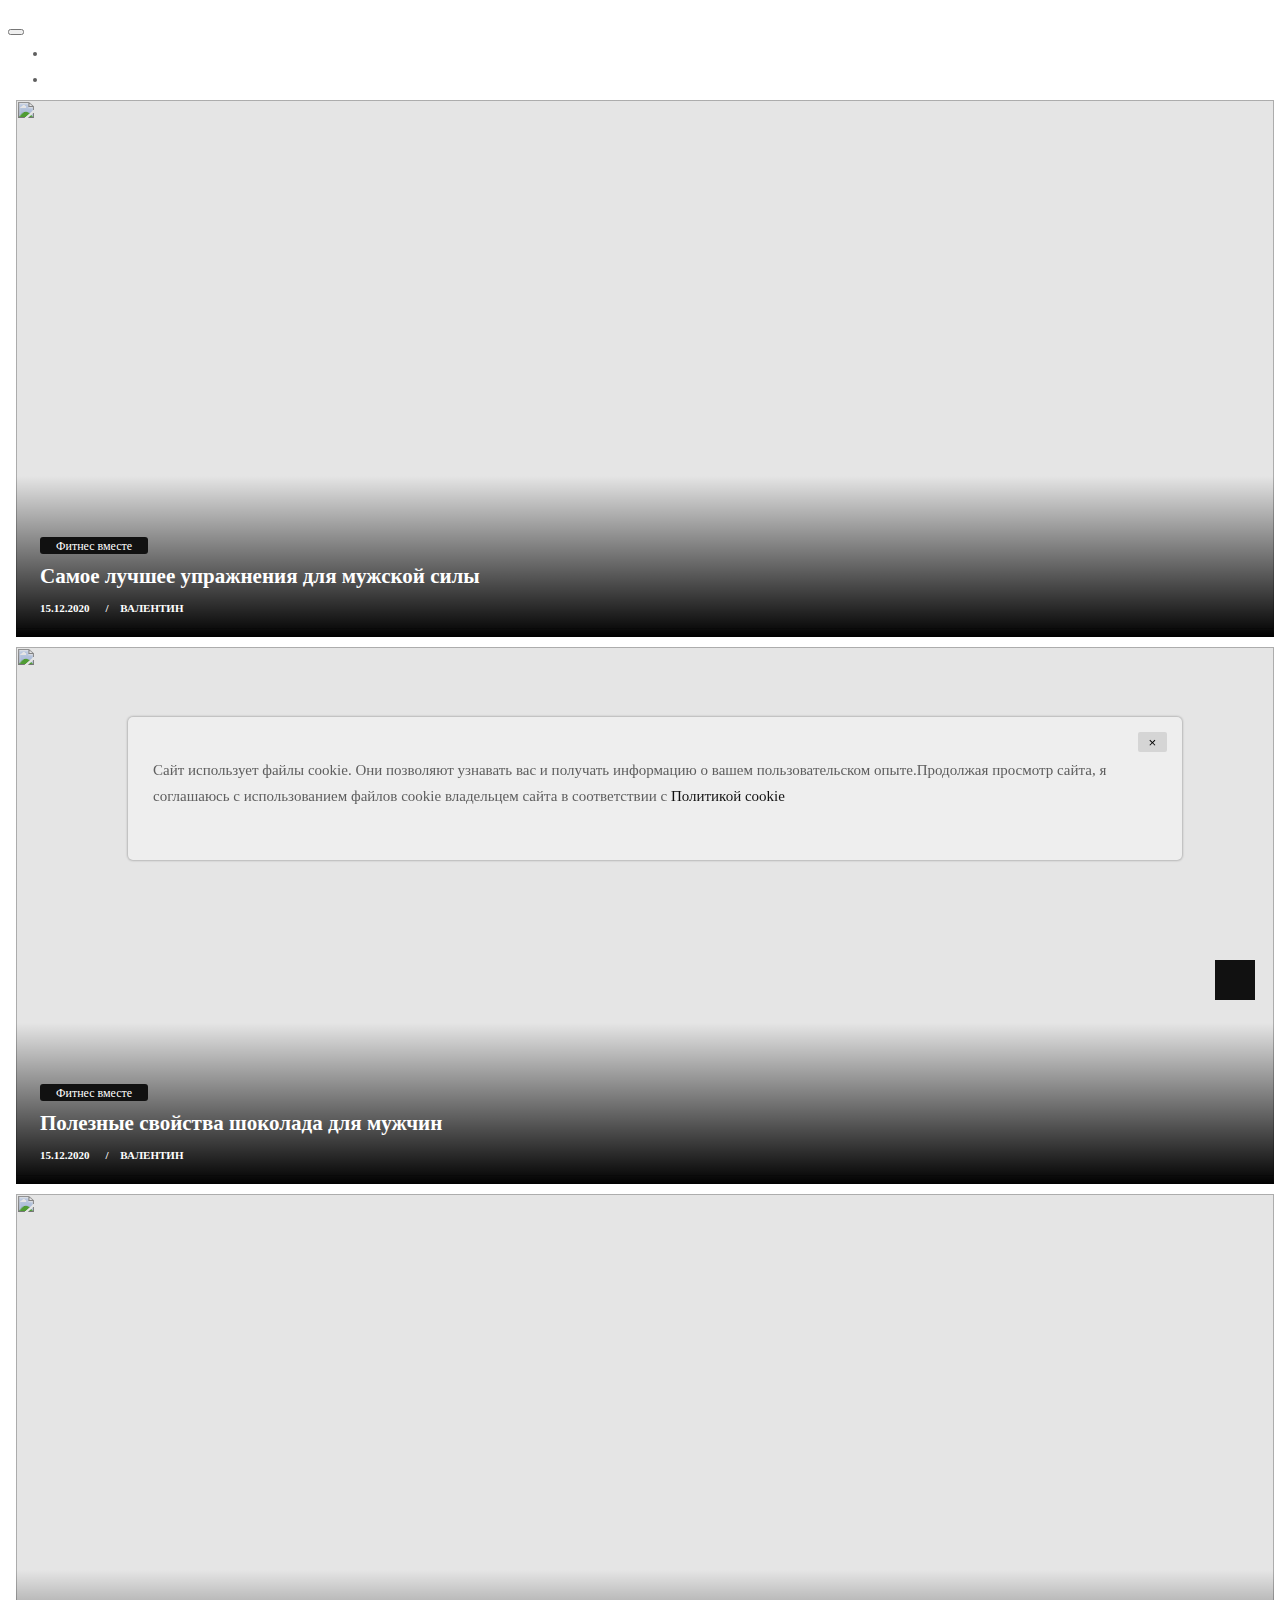
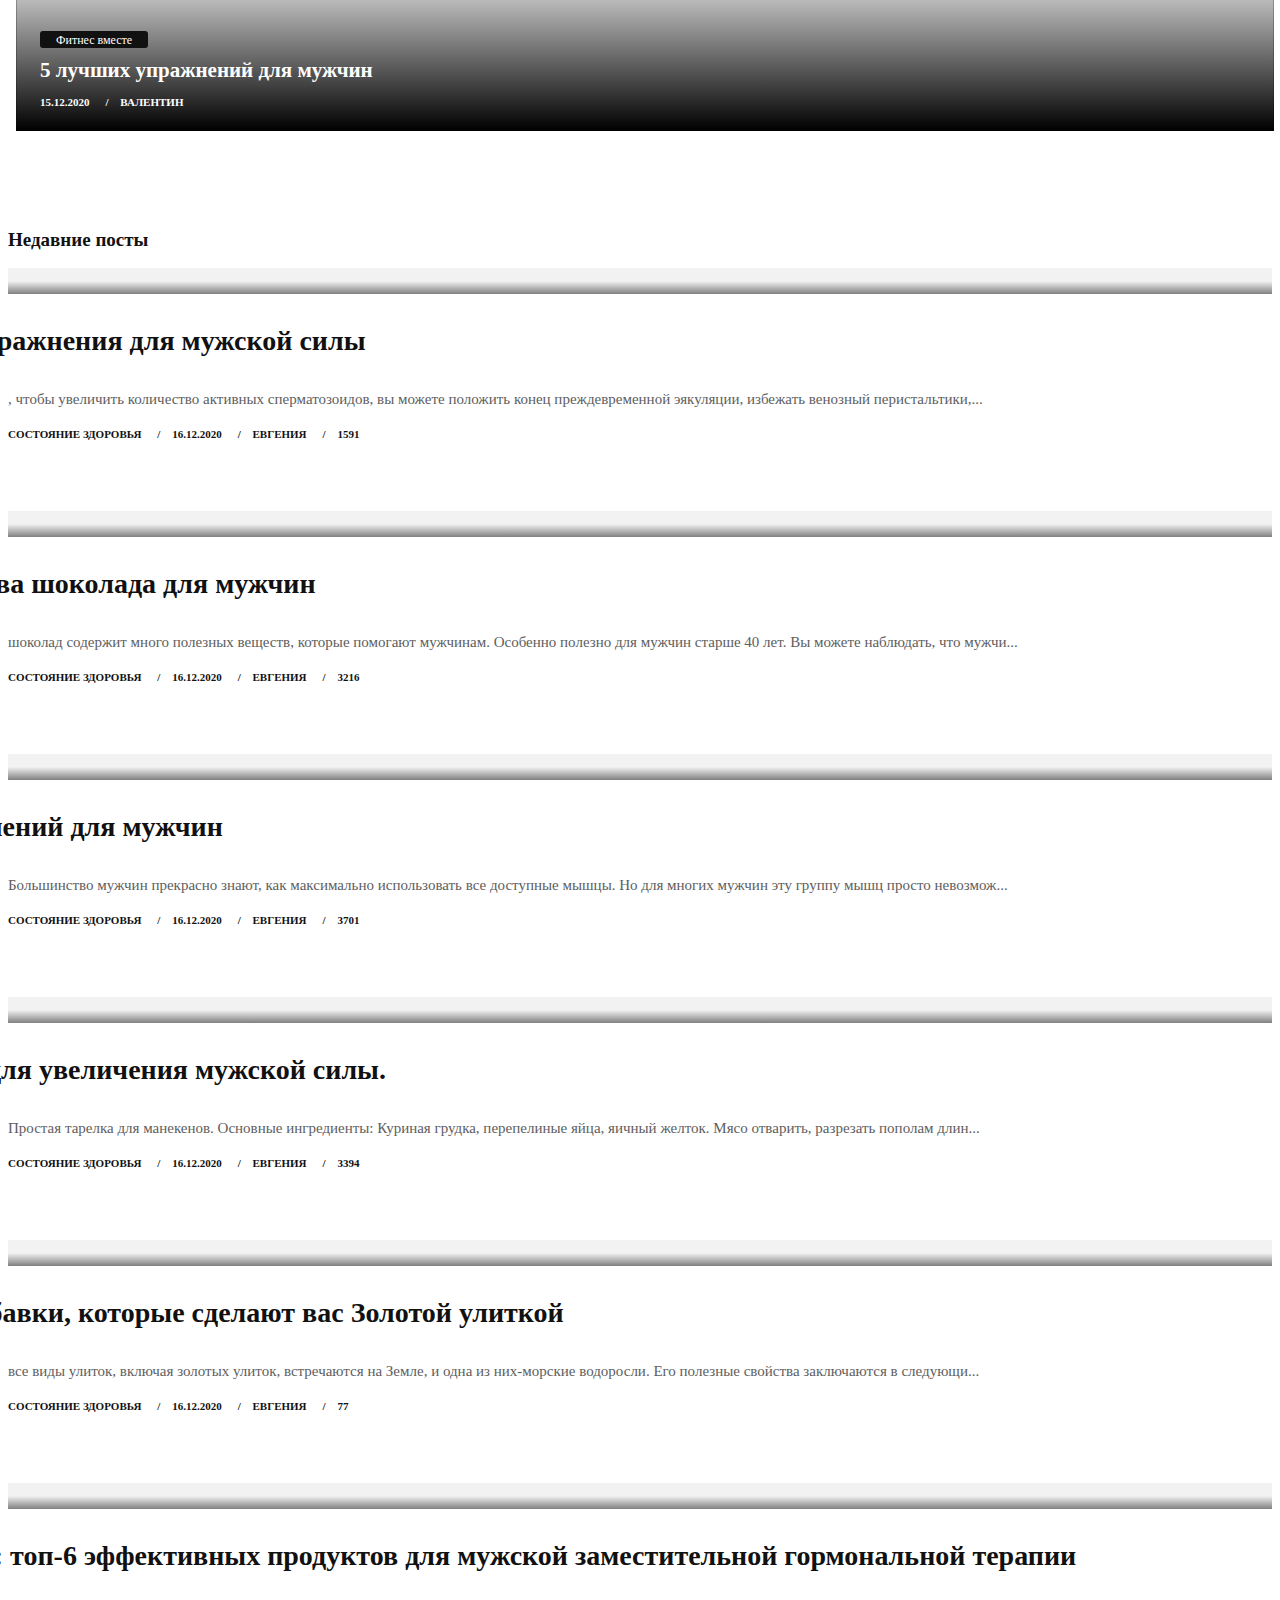
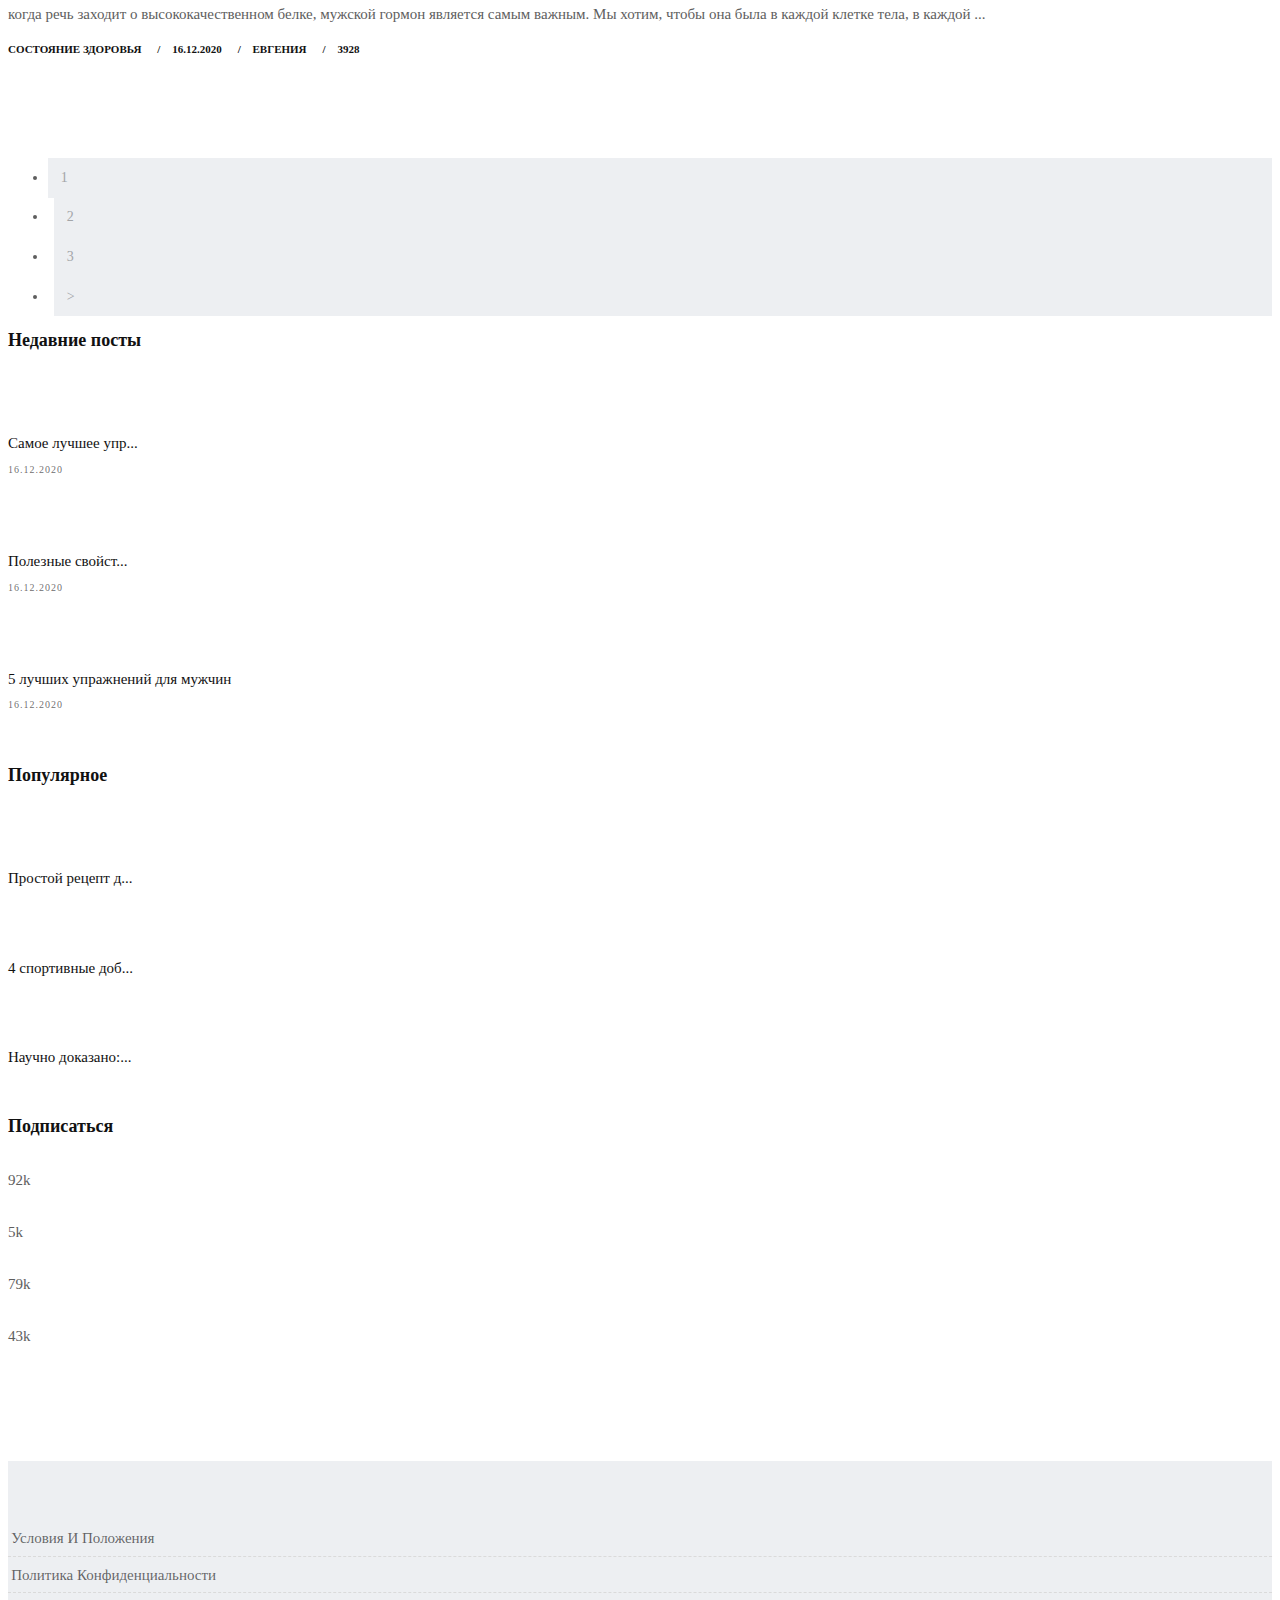
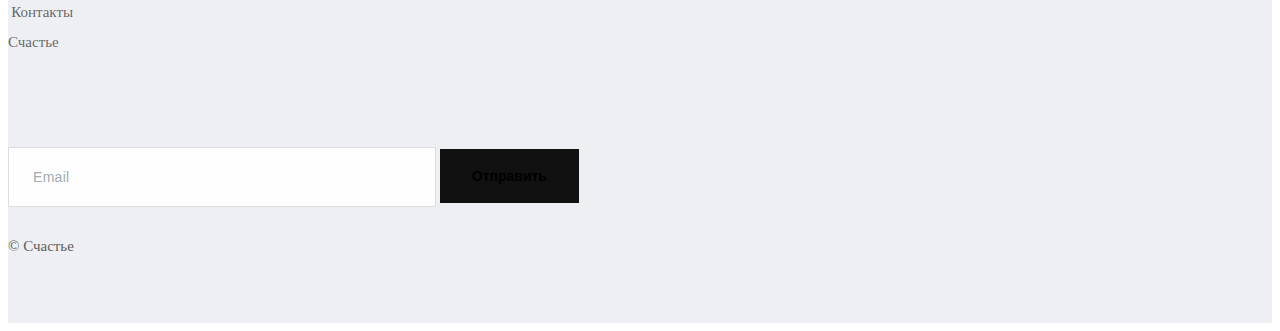
==== index.html @ ff4b0096 "Add files via upload" ====
<!DOCTYPE html>
<html lang="en">

<meta charset="utf-8">
<meta http-equiv="X-UA-Compatible" content="IE=edge">

<meta name="viewport" content="width=device-width, initial-scale=1, shrink-to-fit=no">




<title>Фитнес вместе</title>
<meta name="keywords" content="">
<meta name="description" content="">
<meta name="author" content="">


<link rel="shortcut icon" href="images/favicon.ico" type="image/x-icon"/>
<link rel="apple-touch-icon" href="images/apple-touch-icon.png">


<link href="https://fonts.googleapis.com/css?family=Poppins:300,400,500,600,700" rel="stylesheet">


<link href="css/bootstrap.css" rel="stylesheet">


<link href="css/font-awesome.min.css" rel="stylesheet">


<link href="style.css" rel="stylesheet">


<link href="css/responsive.css" rel="stylesheet">


<link href="css/colors.css" rel="stylesheet">


<link href="css/version/tech.css" rel="stylesheet">

<!--[if lt IE 9]>
<script src="https://oss.maxcdn.com/libs/html5shiv/3.7.0/html5shiv.js"></script>
<script src="https://oss.maxcdn.com/libs/respond.js/1.4.2/respond.min.js"></script>
<![endif]-->

</head>
<body>

<div id="wrapper">
    <header class="tech-header header">
    <div class="container-fluid">
        <nav class="navbar navbar-toggleable-md navbar-inverse fixed-top bg-inverse">
            <button class="navbar-toggler navbar-toggler-right" type="button" data-toggle="collapse"
                    data-target="#navbarCollapse" aria-controls="navbarCollapse" aria-expanded="false"
                    aria-label="Toggle navigation">
                <span class="navbar-toggler-icon"></span>
            </button>
            <div class="collapse navbar-collapse" id="navbarCollapse">
                <ul class="navbar-nav mr-2">
                    <li class="nav-item">
                        <a class="nav-link" href=""><i class="fa fa-rss"></i></a>
                    </li>
                    <li class="nav-item">
                        <a class="nav-link" href=""><i class="fa fa-android"></i></a>
                    </li>
                    <li class="nav-item">
                        <a class="nav-link" href=""><i class="fa fa-apple"></i></a>
                    </li>
                </ul>
                <ul class="navbar-nav mr-auto">
                    <li class="nav-item">
                        <a class="nav-link" href="index.html">Главная</a>
                    </li>
                    <li class="nav-item">
                        <a class="nav-link" href="blog.html">Статьи</a>
                    </li>
                    <li class="nav-item">
                        <a class="nav-link" href="contact.html">Контакты</a>
                    </li>
                </ul>
            </div>
            <a class="navbar-brand" href="index.html">Счастливое утро</a>
        </nav>
    </div>
</header>

    <section class="section first-section">
        <div class="container-fluid">
            <div class="masonry-blog clearfix">

                
                <div class="first-slot">
                    <div class="masonry-box post-media">
                        <img src="./assets/images/chandra-daru-nusastiawan-euf5kkmfcci-unsplash.jpg" alt="" class="img-fluid">
                        <div class="shadoweffect">
                            <div class="shadow-desc">
                                <div class="blog-meta">
                                    <span class="bg-orange"><a href="0b92273bb099f6b72d3bb3414c5f7250.html"
                                                               title="">Фитнес вместе</a></span>
                                    <h4><a href="0b92273bb099f6b72d3bb3414c5f7250.html" title="">Самое лучшее упражнения для мужской силы</a></h4>
                                    <small><a href="0b92273bb099f6b72d3bb3414c5f7250.html" title="">15.12.2020</a></small>
                                    <small><a href="0b92273bb099f6b72d3bb3414c5f7250.html" title="">Валентин</a></small>
                                </div>
                            </div>
                        </div>
                    </div>
                </div>
                


                
                <div class="second-slot">
                    <div class="masonry-box post-media">
                        <img src="./assets/images/yuriy-bogdanov-xun44tajbgo-unsplash.jpg" alt="" class="img-fluid">
                        <div class="shadoweffect">
                            <div class="shadow-desc">
                                <div class="blog-meta">
                                    <span class="bg-orange"><a href="sXAhXH69lwKLtRNNSeorMMC9onUYyg.html"
                                                               title="">Фитнес вместе</a></span>
                                    <h4><a href="sXAhXH69lwKLtRNNSeorMMC9onUYyg.html" title="">Полезные свойства шоколада для мужчин</a></h4>
                                    <small><a href="sXAhXH69lwKLtRNNSeorMMC9onUYyg.html" title="">15.12.2020</a></small>
                                    <small><a href="sXAhXH69lwKLtRNNSeorMMC9onUYyg.html" title="">Валентин</a></small>
                                </div>
                            </div>
                        </div>
                    </div>
                </div>
                


                
                <div class="last-slot">
                    <div class="masonry-box post-media">
                        <img src="./assets/images/clarisse-meyer-fycgohba_s0-unsplash.jpg" alt="" class="img-fluid">
                        <div class="shadoweffect">
                            <div class="shadow-desc">
                                <div class="blog-meta">
                                    <span class="bg-orange"><a href="d1yWlwaOji3JSE09f1.html"
                                                               title="">Фитнес вместе</a></span>
                                    <h4><a href="d1yWlwaOji3JSE09f1.html" title="">5 лучших упражнений для мужчин</a></h4>
                                    <small><a href="d1yWlwaOji3JSE09f1.html" title="">15.12.2020</a></small>
                                    <small><a href="d1yWlwaOji3JSE09f1.html" title="">Валентин</a></small>
                                </div>
                            </div>
                        </div>
                    </div>
                </div>
                

            </div>
        </div>
    </section>

    <section class="section">
    <div class="container">
        <div class="row">
            <div class="col-lg-9 col-md-12 col-sm-12 col-xs-12">
                <div class="page-wrapper">
                    <div class="blog-top clearfix">
                        <h4 class="pull-left">Недавние посты <a href=""><i class="fa fa-rss"></i></a></h4>
                    </div>

                    <div class="blog-list clearfix">
                        
                        <div class="blog-box row">
                            <div class="col-md-4">
                                <div class="post-media">
                                    <a href="0b92273bb099f6b72d3bb3414c5f7250.html" title="">
                                        <img src="./assets/images/chandra-daru-nusastiawan-euf5kkmfcci-unsplash.jpg" alt="" class="img-fluid">
                                        <div class="hovereffect"></div>
                                    </a>
                                </div>
                            </div>

                            <div class="blog-meta big-meta col-md-8">
                                <h4><a href="0b92273bb099f6b72d3bb3414c5f7250.html" title="">Самое лучшее упражнения для мужской силы</a></h4>
                                <p><strong></strong> , чтобы увеличить количество активных сперматозоидов, вы можете положить конец преждевременной эякуляции, избежать венозный перистальтики,...</p>
                                <small class="firstsmall"><a class="bg-orange" href="0b92273bb099f6b72d3bb3414c5f7250.html"
                                                             title="">Состояние здоровья</a></small>
                                <small><a href="0b92273bb099f6b72d3bb3414c5f7250.html" title="">16.12.2020</a></small>
                                <small><a href="0b92273bb099f6b72d3bb3414c5f7250.html" title="">Евгения</a></small>
                                <small><a href="0b92273bb099f6b72d3bb3414c5f7250.html" title=""><i class="fa fa-eye"></i>
                                    1591</a></small>
                            </div>
                        </div>

                        <hr class="invis">
                        

                        <div class="blog-box row">
                            <div class="col-md-4">
                                <div class="post-media">
                                    <a href="sXAhXH69lwKLtRNNSeorMMC9onUYyg.html" title="">
                                        <img src="./assets/images/yuriy-bogdanov-xun44tajbgo-unsplash.jpg" alt="" class="img-fluid">
                                        <div class="hovereffect"></div>
                                    </a>
                                </div>
                            </div>

                            <div class="blog-meta big-meta col-md-8">
                                <h4><a href="sXAhXH69lwKLtRNNSeorMMC9onUYyg.html" title="">Полезные свойства шоколада для мужчин</a></h4>
                                <p><strong></strong> шоколад содержит много полезных веществ, которые помогают мужчинам. Особенно полезно для мужчин старше 40 лет. Вы можете наблюдать, что мужчи...</p>
                                <small class="firstsmall"><a class="bg-orange" href="sXAhXH69lwKLtRNNSeorMMC9onUYyg.html"
                                                             title="">Состояние здоровья</a></small>
                                <small><a href="sXAhXH69lwKLtRNNSeorMMC9onUYyg.html" title="">16.12.2020</a></small>
                                <small><a href="sXAhXH69lwKLtRNNSeorMMC9onUYyg.html" title="">Евгения</a></small>
                                <small><a href="sXAhXH69lwKLtRNNSeorMMC9onUYyg.html" title=""><i class="fa fa-eye"></i>
                                    3216</a></small>
                            </div>
                        </div>

                        <hr class="invis">
                        

                        <div class="blog-box row">
                            <div class="col-md-4">
                                <div class="post-media">
                                    <a href="d1yWlwaOji3JSE09f1.html" title="">
                                        <img src="./assets/images/clarisse-meyer-fycgohba_s0-unsplash.jpg" alt="" class="img-fluid">
                                        <div class="hovereffect"></div>
                                    </a>
                                </div>
                            </div>

                            <div class="blog-meta big-meta col-md-8">
                                <h4><a href="d1yWlwaOji3JSE09f1.html" title="">5 лучших упражнений для мужчин</a></h4>
                                <p> <strong></strong> Большинство мужчин прекрасно знают, как максимально использовать все доступные мышцы. Но для многих мужчин эту группу мышц просто невозмож...</p>
                                <small class="firstsmall"><a class="bg-orange" href="d1yWlwaOji3JSE09f1.html"
                                                             title="">Состояние здоровья</a></small>
                                <small><a href="d1yWlwaOji3JSE09f1.html" title="">16.12.2020</a></small>
                                <small><a href="d1yWlwaOji3JSE09f1.html" title="">Евгения</a></small>
                                <small><a href="d1yWlwaOji3JSE09f1.html" title=""><i class="fa fa-eye"></i>
                                    3701</a></small>
                            </div>
                        </div>

                        <hr class="invis">
                        

                        <div class="blog-box row">
                            <div class="col-md-4">
                                <div class="post-media">
                                    <a href="VScjAZvFnJApvhhoPKa.html" title="">
                                        <img src="./assets/images/trevor-brown-ifgisb1w8w8-unsplash.jpg" alt="" class="img-fluid">
                                        <div class="hovereffect"></div>
                                    </a>
                                </div>
                            </div>

                            <div class="blog-meta big-meta col-md-8">
                                <h4><a href="VScjAZvFnJApvhhoPKa.html" title="">Простой рецепт для увеличения мужской силы.</a></h4>
                                <p> <strong></strong> Простая тарелка для манекенов. Основные ингредиенты: Куриная грудка, перепелиные яйца, яичный желток. Мясо отварить, разрезать пополам длин...</p>
                                <small class="firstsmall"><a class="bg-orange" href="VScjAZvFnJApvhhoPKa.html"
                                                             title="">Состояние здоровья</a></small>
                                <small><a href="VScjAZvFnJApvhhoPKa.html" title="">16.12.2020</a></small>
                                <small><a href="VScjAZvFnJApvhhoPKa.html" title="">Евгения</a></small>
                                <small><a href="VScjAZvFnJApvhhoPKa.html" title=""><i class="fa fa-eye"></i>
                                    3394</a></small>
                            </div>
                        </div>

                        <hr class="invis">
                        

                        <div class="blog-box row">
                            <div class="col-md-4">
                                <div class="post-media">
                                    <a href="03qZoEdH7yY8tdaUVjuE5971l1.html" title="">
                                        <img src="./assets/images/josiah-weiss-znwwt4vl0e4-unsplash.jpg" alt="" class="img-fluid">
                                        <div class="hovereffect"></div>
                                    </a>
                                </div>
                            </div>

                            <div class="blog-meta big-meta col-md-8">
                                <h4><a href="03qZoEdH7yY8tdaUVjuE5971l1.html" title="">4 спортивные добавки, которые сделают вас Золотой улиткой</a></h4>
                                <p> <strong></strong> все виды улиток, включая золотых улиток, встречаются на Земле, и одна из них-морские водоросли. Его полезные свойства заключаются в следующи...</p>
                                <small class="firstsmall"><a class="bg-orange" href="03qZoEdH7yY8tdaUVjuE5971l1.html"
                                                             title="">Состояние здоровья</a></small>
                                <small><a href="03qZoEdH7yY8tdaUVjuE5971l1.html" title="">16.12.2020</a></small>
                                <small><a href="03qZoEdH7yY8tdaUVjuE5971l1.html" title="">Евгения</a></small>
                                <small><a href="03qZoEdH7yY8tdaUVjuE5971l1.html" title=""><i class="fa fa-eye"></i>
                                    77</a></small>
                            </div>
                        </div>

                        <hr class="invis">
                        

                        <div class="blog-box row">
                            <div class="col-md-4">
                                <div class="post-media">
                                    <a href="qYI2XaMxUWhiLWw3.html" title="">
                                        <img src="./assets/images/kelly-sikkema-bfmyadzyfmq-unsplash.jpg" alt="" class="img-fluid">
                                        <div class="hovereffect"></div>
                                    </a>
                                </div>
                            </div>

                            <div class="blog-meta big-meta col-md-8">
                                <h4><a href="qYI2XaMxUWhiLWw3.html" title="">Научно доказано: топ-6 эффективных продуктов для мужской заместительной гормональной терапии</a></h4>
                                <p> <strong></strong> когда речь заходит о высококачественном белке, мужской гормон является самым важным. Мы хотим, чтобы она была в каждой клетке тела, в каждой ...</p>
                                <small class="firstsmall"><a class="bg-orange" href="qYI2XaMxUWhiLWw3.html"
                                                             title="">Состояние здоровья</a></small>
                                <small><a href="qYI2XaMxUWhiLWw3.html" title="">16.12.2020</a></small>
                                <small><a href="qYI2XaMxUWhiLWw3.html" title="">Евгения</a></small>
                                <small><a href="qYI2XaMxUWhiLWw3.html" title=""><i class="fa fa-eye"></i>
                                    3928</a></small>
                            </div>
                        </div>

                        <hr class="invis">
                        

                    </div>
                </div>

                <hr class="invis">

                <div class="row">
                    <div class="col-md-12">
                        <nav aria-label="Page navigation">
                            <ul class="pagination justify-content-start">
                                <li class="page-item"><a class="page-link" href="">1</a></li>
                                <li class="page-item"><a class="page-link" href="">2</a></li>
                                <li class="page-item"><a class="page-link" href="">3</a></li>
                                <li class="page-item">
                                    <a class="page-link" href="">> </a>
                                </li>
                            </ul>
                        </nav>
                    </div>
                </div>
            </div>

            <div class="col-lg-3 col-md-12 col-sm-12 col-xs-12">
                <div class="sidebar">

                    <div class="widget">
                        <h2 class="widget-title">Недавние посты</h2>
                        <div class="blog-list-widget">
                            <div class="list-group">
                                
                                <a href="0b92273bb099f6b72d3bb3414c5f7250.html"
                                   class="list-group-item list-group-item-action flex-column align-items-start">
                                    <div class="w-100 justify-content-between">
                                        <img src="./assets/images/chandra-daru-nusastiawan-euf5kkmfcci-unsplash.jpg" alt="" class="img-fluid float-left">
                                        <h5 class="mb-1">Самое лучшее упр...</h5>
                                        <small>16.12.2020</small>
                                    </div>
                                </a>
                                

                                <a href="sXAhXH69lwKLtRNNSeorMMC9onUYyg.html"
                                   class="list-group-item list-group-item-action flex-column align-items-start">
                                    <div class="w-100 justify-content-between">
                                        <img src="./assets/images/yuriy-bogdanov-xun44tajbgo-unsplash.jpg" alt="" class="img-fluid float-left">
                                        <h5 class="mb-1">Полезные свойст...</h5>
                                        <small>16.12.2020</small>
                                    </div>
                                </a>
                                

                                <a href="d1yWlwaOji3JSE09f1.html"
                                   class="list-group-item list-group-item-action flex-column align-items-start">
                                    <div class="w-100 justify-content-between">
                                        <img src="./assets/images/clarisse-meyer-fycgohba_s0-unsplash.jpg" alt="" class="img-fluid float-left">
                                        <h5 class="mb-1">5 лучших упражнений для мужчин</h5>
                                        <small>16.12.2020</small>
                                    </div>
                                </a>
                                

                            </div>
                        </div>
                    </div>

                    <div class="widget">
                        <h2 class="widget-title">Популярное</h2>
                        <div class="blog-list-widget">
                            <div class="list-group">
                                
                                <a href="VScjAZvFnJApvhhoPKa.html"
                                   class="list-group-item list-group-item-action flex-column align-items-start">
                                    <div class="w-100 justify-content-between">
                                        <img src="./assets/images/trevor-brown-ifgisb1w8w8-unsplash.jpg" alt="" class="img-fluid float-left">
                                        <h5 class="mb-1">Простой рецепт д...</h5>
                                        <span class="rating">
                                                    <i class="fa fa-star"></i>
                                                    <i class="fa fa-star"></i>
                                                    <i class="fa fa-star"></i>
                                                    <i class="fa fa-star"></i>
                                                    <i class="fa fa-star"></i>
                                                </span>
                                    </div>
                                </a>
                                

                                <a href="03qZoEdH7yY8tdaUVjuE5971l1.html"
                                   class="list-group-item list-group-item-action flex-column align-items-start">
                                    <div class="w-100 justify-content-between">
                                        <img src="./assets/images/josiah-weiss-znwwt4vl0e4-unsplash.jpg" alt="" class="img-fluid float-left">
                                        <h5 class="mb-1">4 спортивные доб...</h5>
                                        <span class="rating">
                                                    <i class="fa fa-star"></i>
                                                    <i class="fa fa-star"></i>
                                                    <i class="fa fa-star"></i>
                                                    <i class="fa fa-star"></i>
                                                    <i class="fa fa-star"></i>
                                                </span>
                                    </div>
                                </a>
                                

                                <a href="qYI2XaMxUWhiLWw3.html"
                                   class="list-group-item list-group-item-action flex-column align-items-start">
                                    <div class="w-100 justify-content-between">
                                        <img src="./assets/images/kelly-sikkema-bfmyadzyfmq-unsplash.jpg" alt="" class="img-fluid float-left">
                                        <h5 class="mb-1">Научно доказано:...</h5>
                                        <span class="rating">
                                                    <i class="fa fa-star"></i>
                                                    <i class="fa fa-star"></i>
                                                    <i class="fa fa-star"></i>
                                                    <i class="fa fa-star"></i>
                                                    <i class="fa fa-star"></i>
                                                </span>
                                    </div>
                                </a>
                                

                            </div>
                        </div>
                    </div>

                    <div class="widget">
                        <h2 class="widget-title">Подписаться</h2>

                        <div class="row text-center">
                            <div class="col-lg-3 col-md-3 col-sm-3 col-xs-6">
                                <a href="" class="social-button facebook-button">
                                    <i class="fa fa-facebook"></i>
                                    <p>92k</p>
                                </a>
                            </div>

                            <div class="col-lg-3 col-md-3 col-sm-3 col-xs-6">
                                <a href="" class="social-button twitter-button">
                                    <i class="fa fa-twitter"></i>
                                    <p>5k</p>
                                </a>
                            </div>

                            <div class="col-lg-3 col-md-3 col-sm-3 col-xs-6">
                                <a href="" class="social-button google-button">
                                    <i class="fa fa-google-plus"></i>
                                    <p>79k</p>
                                </a>
                            </div>

                            <div class="col-lg-3 col-md-3 col-sm-3 col-xs-6">
                                <a href="" class="social-button youtube-button">
                                    <i class="fa fa-youtube"></i>
                                    <p>43k</p>
                                </a>
                            </div>
                        </div>
                    </div>
                </div>
            </div>
        </div>
    </div>
</section>

    <footer class="footer">
    <div class="container">
        <div class="row">
            <div class="col-lg-4 col-md-12 col-sm-12 col-xs-12">
                <div class="widget">
                    <div class="link-widget">
                        <ul>
                            <li>
                                <a href="terms.html">Условия и положения</a>
                            </li>
                            <li>
                                <a href="policy.html">Политика конфиденциальности</a>
                            </li>
                            <li>
                                <a href="contact.html">Контакты</a>
                            </li>
                        </ul>
                    </div>
                </div>
            </div>

            <div class="col-lg-8">
                <div class="widget">
                    <div class="footer-text text-left">
                        <a href="index.html">Счастье</a>
                        <div class="social">
                            <a href="" data-toggle="tooltip" data-placement="bottom" title="Facebook"><i
                                    class="fa fa-facebook"></i></a>
                            <a href="" data-toggle="tooltip" data-placement="bottom" title="Twitter"><i
                                    class="fa fa-twitter"></i></a>
                            <a href="" data-toggle="tooltip" data-placement="bottom" title="Instagram"><i
                                    class="fa fa-instagram"></i></a>
                            <a href="" data-toggle="tooltip" data-placement="bottom" title="Google Plus"><i
                                    class="fa fa-google-plus"></i></a>
                            <a href="" data-toggle="tooltip" data-placement="bottom" title="Pinterest"><i
                                    class="fa fa-pinterest"></i></a>
                        </div>

                        <hr class="invis">

                        <div class="newsletter-widget text-left">
                            <form action="thanks.html" class="form-inline">
                                <input type="text" class="form-control" placeholder="Email">
                                <button type="submit" class="btn btn-primary">Отправить</button>
                            </form>
                        </div>
                    </div>
                </div>
            </div>
        </div>

        <div class="row">
            <div class="col-md-12 text-center">
                <br>
                <div class="copyright">&copy; Счастье</div>
            </div>
        </div>
    </div>
</footer>

    <div class="dmtop">Scroll to Top</div>

</div>

<!-- Core JavaScript
================================================== -->
<script src="js/jquery.min.js"></script>
<script src="js/tether.min.js"></script>
<script src="js/bootstrap.min.js"></script>
<script src="js/custom.js"></script>

<div class='cookie-banner'>
    <p>
        Сайт использует файлы cookie. Они позволяют узнавать вас и получать информацию о вашем пользовательском опыте.Продолжая просмотр сайта, я соглашаюсь с использованием файлов cookie владельцем сайта в соответствии с <a target="_blank" href="https://en.wikipedia.org/wiki/HTTP_cookie">Политикой cookie</a>
    </p>
    <button class='close-cookie'>&times;</button>
</div>
<script>
    window.onload = function () {
        $('.close-cookie').click(function () {
            $('.cookie-banner').fadeOut();
        })
    }
</script>

<script>
    let elems = document.querySelectorAll('.server-name');
    elems.forEach((elem) => {
        elem.innerHTML = window.location.hostname
    })
</script>

</body>
</html>
---- style.css ----
/**************************************
    Table of Content
    
    1. BASIC
    2. HEADER
    3. SECTION
    4. FOOTER
    5. PAGES
    6. BLOG
    7. WIDGETS
**************************************/

/* BASIC 
**************************************/

body {
    font-size: 15px;
    line-height: 26px;
    background-color: #ffffff;
}

h1,
h2,
h3,
h4,
h5,
body,
p,
.topbar-section,
.navbar-inverse .navbar-nav .nav-link,
.header .dropdown-menu,
.navbar-nav .nav-link {
    font-family: 'Roboto', serif;
}

h1,
h2,
h3,
h4,
h5,
h6 {
    font-weight: 700;
    line-height: 1.4;
    color: #111111;
}

h1:hover a,
h2:hover a,
h3:hover a,
h4:hover a,
h5:hover a,
h6:hover a {
    text-decoration: underline !important;
    color: #111111 !important;
}

h1 {
    font-size: 32px;
    line-height: 40px;
    margin-bottom: 23px
}

h2 {
    font-size: 27px;
    line-height: 38px;
    margin-bottom: 20px
}

h3 {
    font-size: 22px;
    line-height: 30px;
    margin-bottom: 17px
}

h4 {
    font-size: 19px;
    line-height: 29px;
    margin-bottom: 14px
}

h5 {
    font-size: 17px;
    line-height: 25px;
    margin-bottom: 11px
}

h6 {
    font-size: 16px;
    line-height: 24px;
    margin-bottom: 11px
}

a {
    color: #111111;
}

body,
p {
    color: #5e5e5e;
}

p {
    margin-bottom: 26px;
    font-size: 15px;
    line-height: 26px;
}

a {
    text-decoration: none !important;
}

.blockquote {
    border: 1px solid #edeff2;
    background: #fff none repeat scroll 0 0;
    border-left: 4px solid #eceeef;
    font-size: 1.1rem;
    font-style: italic;
    margin-bottom: 1.5rem;
    border-radius: 0 !important;
    padding: 2rem;
}


/* HEADER 
**************************************/

.header {
    padding: 0.4rem 0;
    position: relative;
    background-color: #ffffff;
}

.navbar-inverse .navbar-nav .nav-link,
.navbar-nav .nav-link {
    font-size: 15px;
    font-weight: 500;
    line-height: 1;
    padding: 0.9rem 0 0.8rem;
    text-transform: capitalize;
    color: #121212;
}

.dropdown-toggle::after {
    display: inline-block;
    width: auto;
    height: auto;
    margin-left: 0.5em;
    margin-top: 0rem;
    vertical-align: middle;
    content: "\f107";
    border: 0;
    font-family: 'FontAwesome';
}

.navbar-toggleable-md .navbar-nav .nav-link {
    padding-left: 0.8rem;
    padding-right: 0.8rem;
}

.header-section {
    padding: 3rem 0 1.5rem;
    background-color: #ffffff;
}

.logo img {
    max-width: 324px;
    max-width: 100%;
    margin: auto;
    text-align: center;
    display: block;
}

.navbar-nav {
    margin: 0;
}

.header .dropdown-menu {
    padding: 0;
    box-shadow: none;
    border-radius: 0;
    min-width: 240px;
    margin-top: 15px !important;
    border-color: #edeff2;
}

.header .dropdown ul li {
    border-bottom: 1px solid #f5f5f5;
}

.header .dropdown-item {
    font-weight: 400;
    text-transform: capitalize;
    font-size: 14px;
    padding: 4px 1.8rem;
}

.header .dropdown-item:hover,
.header .dropdown-item:focus {
    color: #121212 !important;
    background-color: #edeff2;
}

.header .dropdown ul li:last-child {
    border-bottom: 0;
}

.header .dropdown-item span {
    position: absolute;
    right: 20px;
    top: 2px;
}

.header-section {
    margin-bottom: 0;
}

.topsocial .fa {
    margin-right: 0.5rem;
    font-size: 15px;
}

.topbar-section {
    display: block;
    position: relative;
    background-color: #ffffff;
    padding: 1rem 2rem;
    font-size: 14px;
    border-bottom: 1px dashed #e2e2e2;
}

.topbar-section a {
    color: rgba(0, 0, 0, 0.8) !important;
}

.topbar-section a:focus,
.topbar-section a:hover {
    color: rgba(0, 0, 0, 1) !important;
}

.topbar-section .list-inline {
    margin: 0;
    padding: 0;
}

.topbar-section .tooltip-inner {
    margin-top: 10px !important;
}

.topbar-section .list-inline-item {
    padding: 0 0.4rem !important;
}

.topmenu i {
    padding-right: 0.3rem;
}

.menu-large {
    overflow: hidden;
    position: static !important;
}

.dropdown-menu.megamenu {
    margin-top: 7px !important;
    left: 0;
    right: 0;
    width: 100%;
}

.dropdown-menu .dropdown-menu {
    margin-top: -1px !important
}

.mega-menu-content {
    position: relative;
    padding: 0;
    background-color: #ffffff;
}

.tab-details {
    padding: 2rem 0;
}

.tab-details .blog-meta h4 {
    font-size: 14px;
    margin: 0;
    padding: 0.5rem 0 0;
    line-height: 1.4;
}

.menucat {
    position: absolute;
    bottom: 0;
    left: 0;
    background-color: #111111;
    font-size: 11px;
    padding: 0.3rem 0.6rem;
    line-height: 1;
    color: #ffffff;
}

.post-media:hover .menucat {
    display: none;
}

.post-media img {
    width: 100%;
}


/* Style the tab */

div.tab {
    float: left;
    padding: 2rem 0;
    border-right: 1px solid #e1e3e6;
    width: 20%;
    background-color: #edeff2;
}


/* Style the buttons inside the tab */

div.tab button {
    display: block;
    background-color: inherit;
    color: black;
    padding: 0.5rem 1rem;
    width: 100%;
    border: 0;
    outline: none;
    text-align: right;
    cursor: pointer;
    -webkit-transition: all .3s ease-in-out;
    -moz-transition: all .3s ease-in-out;
    -ms-transition: all .3s ease-in-out;
    -o-transition: all .3s ease-in-out;
    transition: all .3s ease-in-out;
    color: #121212;
    font-size: 15px;
    font-weight: 500;
    border-bottom: 1px solid transparent;
    line-height: 1;
    text-transform: capitalize;
}


/* Change background color of buttons on hover */

div.tab button:hover,
div.tab button.active {
    background-color: #ffffff;
    border-right: 0 solid #e1e3e6;
    border-bottom: 1px solid #e1e3e6;
    border-left: 0 solid #e1e3e6;
}

div.tab button:hover {
    border-top: 0;
}


/* Style the tab content */

.tabcontent {
    float: left;
    padding: 0 1rem;
    display: none;
    width: 80%;
    border-left: none;
}

.tabcontent.active {
    display: block;
}

.header .navbar-nav .has-submenu.menu-large ul li {
    background: url(images/menubg.jpg) repeat-y center center #ffffff !important;
}

.tab-details {
    padding: 0;
}

.tabcontent {
    border-left: medium none;
    display: none;
    float: left;
    padding: 2rem 1.5rem 0;
    width: 80%;
}


/* SECTIONS
**************************************/

.section {
    padding: 4rem 0;
    display: block;
    position: relative;
    background-color: #ffffff;
}

.section.lb {
    background-color: #edeff2;
}

.section.lb .single-post-media {
    margin-bottom: 0;
}

.embed-responsive-item {
    padding: 0.4rem !important;
    display: block;
    background-color: #fff;
}

.first-section {
    padding: 0;
    border-bottom: 0;
}

.first-section .container-fluid {
    padding: 0 3px;
}

.section-title h3 {
    display: block;
    margin: 0 0 1.5rem;
    padding: 0;
    line-height: 1;
}

.section-title h3 a {
    border-radius: 3px;
    color: #fff !important;
    font-size: 16px;
    line-height: 1;
    padding: 0.1rem 1.3rem;
}

.lightbg {
    background-color: #f8e1f8;
}

.nopad {
    padding: 0 !important;
    margin: 0 !important;
}

.nopad img {
    width: 100%;
}

.item-h2,
.item-h1 {
    height: 100% !important;
    height: auto !important;
}

.pitem {
    padding: 1rem !important;
}

.pitem img {
    width: 100%;
}

.isotope-item {
    z-index: 2;
    padding: 0;
}

.isotope-hidden.isotope-item {
    pointer-events: none;
    z-index: 1;
}

.isotope,
.isotope .isotope-item {
    /* change duration value to whatever you like */
    -webkit-transition-duration: 0.8s;
    -moz-transition-duration: 0.8s;
    transition-duration: 0.8s;
}

.isotope {
    -webkit-transition-property: height, width;
    -moz-transition-property: height, width;
    transition-property: height, width;
}

.isotope .isotope-item {
    -webkit-transition-property: -webkit-transform, opacity;
    -moz-transition-property: -moz-transform, opacity;
    transition-property: transform, opacity;
}

.portfolio .blog-meta span {
    border-radius: 3px;
}

.portfolio .blog-meta small::after,
.portfolio .blog-meta small a {
    color: #a3a5a8 !important;
    letter-spacing: 0.1rem;
}

.portfolio .blog-meta span a {
    color: #fff !important;
    line-height: 1;
    padding: 0.2rem 1rem;
    font-size: 12px;
    margin: 1rem 0 0;
    display: inline-block;
}

.portfolio .blog-meta h4 {
    margin: 0;
    font-size: 20px;
    padding: 0.4rem 0 0.2rem;
}

.center-side,
.left-side,
.right-side {
    float: left;
    width: 33.33333%;
}

.post-media img,
.masonry-box img {
    -webkit-transition: all .3s ease-in-out;
    -moz-transition: all .3s ease-in-out;
    -ms-transition: all .3s ease-in-out;
    -o-transition: all .3s ease-in-out;
    transition: all .3s ease-in-out;
    -webkit-transform: scale(1);
    -moz-transform: scale(1);
    -ms-transform: scale(1);
    -o-transform: scale(1);
    transform: scale(1);
}

.post-media:hover img,
.masonry-box:hover img {
    -webkit-transform: scale(1.1);
    -moz-transform: scale(1.1);
    -ms-transform: scale(1.1);
    -o-transform: scale(1.1);
    transform: scale(1.1);
}

.masonry-box img,
.masonry-box {
    width: 100%;
}

.masonry-box {
    border: 0.34rem solid #fff;
}

.small-box {
    width: 50%;
    float: left;
}

.masonry-box .blog-meta h4 {
    padding: 0.2rem 0;
}

.masonry-box .blog-meta span {
    background-color: #111111;
    border-radius: 3px;
    font-size: 12px;
    padding: 0.1rem 1rem;
}


/* FOOTER
**************************************/

.footer .widget-title {
    display: table;
    font-size: 18px;
    line-height: 1;
    margin: 0 0 2rem;
    padding: 0 0 0.5rem;
}

.footer {
    padding: 4rem 0 4rem;
    background: url(images/footer.png) repeat-x center bottom #edeff2;
}

.footer.wb {
    background-color: #ffffff;
}

.footer.wb .hovereffect {
    opacity: 0.1;
    background-color: rgba(0, 0, 0, 0.0 .1);
}

.demos h4 a {
    color: #000000 !important;
    font-size: 21px;
}

.demos .btn {
    padding: 0.6rem 1.5rem;
}

.demos p {
    padding: 0 0 1.5rem;
    margin: 0;
}

.section.demos {
    background-color: #ffffff;
}

.demos .col-lg-10 .row {
    padding: 2.5rem 1.5rem !important;
    background-color: #ffffff;
    border: 1px dashed #e2e2e2;
}

.demos .invis1 {
    margin: 2rem 0;
}

.footer ul {
    padding: 0;
    margin: 0;
    list-style: none;
}

.footer ul li {
    margin-bottom: 0.3rem;
}

.footer ul li:last-child {
    margin-bottom: 0;
}

.footer .fa-star {
    font-size: 12px;
}

.footer h5,
.footer ul li a {
    color: #111111;
}

.demos .blog-meta h4 {
    font-size: 28px;
    padding: 0 0 1rem;
}

.footer a,
.footer p,
.blog-list-widget small {
    color: rgba(0, 0, 0, 0.6) !important;
}

.footer-text .fa {
    font-size: 21px;
    margin: 0 0.3rem;
}

.dmtop {
    background-color: #111111;
    background-image: url(images/arrow.png);
    background-position: 50% 50%;
    background-repeat: no-repeat;
    z-index: 9999;
    width: 40px;
    height: 40px;
    text-indent: -99999px;
    position: fixed;
    bottom: -100px;
    right: 25px;
    cursor: pointer;
    -webkit-transition: all .7s ease-in-out;
    -moz-transition: all .7s ease-in-out;
    -o-transition: all .7s ease-in-out;
    -ms-transition: all .7s ease-in-out;
    transition: all .7s ease-in-out;
    overflow: auto;
}


/* PAGES 
**************************************/

.notfound h2 {
    font-family: Comic Sans MS;
    font-size: 140px;
    padding: 0 0 1.7rem;
    margin: 0;
    line-height: 1;
    font-weight: bold;
}

.notfound h3 {
    font-size: 40px;
    padding: 0 0 0.6rem;
    margin: 0;
}

.notfound p {
    padding: 1rem 0 1.4rem;
    margin-bottom: 0;
}

.sitemap-wrapper {
    margin-bottom: 2rem;
    position: relative;
    border: 1px dashed #dadada;
    padding: 2rem;
}

.sitemap-wrapper .year {
    position: absolute;
    padding: 0 1rem;
    background-color: #ffffff;
    top: -12px;
}

.sitemap-text {
    margin: 1rem 0;
    font-weight: 500;
}

.sitemap-wrapper small {
    display: block;
    font-size: 11px;
    padding: 0;
    margin: 0 0 0.5rem;
    line-height: 1;
    text-transform: uppercase;
}

.breadcrumb {
    background-color: transparent;
    border-radius: 0;
    list-style: outside none none;
    margin-bottom: 0;
    text-align: right;
    padding: 0;
}

.breadcrumb-item {
    float: none;
    font-size: 12px;
    display: inline-block;
}

.page-link {
    background-color: #edeff2 !important;
    border: 0 dashed #e2e2e2;
    border-radius: 0;
    color: #a3a5a8 !important;
    display: block;
    font-size: 14px;
    line-height: 1;
    margin-left: 6px;
    padding: 0.8rem 0.8rem;
    position: relative;
    text-transform: capitalize;
}

.page-link:hover,
.page-link:focus {
    color: #111 !important;
}

.page-item:first-child .page-link {
    margin-left: 0;
    border-radius: 0;
}

.page-item:last-child .page-link {
    border-radius: 0;
}

.page-title {
    padding: 3rem 0;
    background-color: #edeff2;
}

.page-title small {
    color: #a3a5a8;
    display: inline-block;
    font-size: 13px;
    font-style: italic;
    letter-spacing: 1px;
    line-height: 1;
    margin-bottom: 0;
    margin-top: -1px;
    padding-bottom: 0;
    padding-left: 0.5rem;
    vertical-align: middle;
}

.page-title i {
    border-radius: 40px;
    display: inline-block;
    font-size: 14px;
    height: 40px;
    line-height: 40px;
    margin-right: 0.3rem;
    margin-top: -0.4rem;
    text-align: center;
    vertical-align: middle;
    width: 40px;
}

.page-title h2 {
    font-size: 24px;
    line-height: 1;
    padding: 0;
    margin: 0;
}


/* BLOG 
**************************************/

.carousel-indicators li {
    max-width: 10px;
    height: 10px;
}

.tag-cloud-single span {
    background: #ddd none repeat scroll 0 0;
    border-radius: 3px;
    color: #ffffff;
    display: inline-block !important;
    margin-right: 0.5rem !important;
    padding: 0 1rem;
}

.post-sharing {
    display: block;
    width: 100%;
    position: relative;
    margin: 1rem 0 0;
}

.gp-button.btn-primary:hover,
.gp-button.btn-primary:focus,
.gp-button.btn-primary {
    border-color: #DA5333 !important;
    background-color: #DA5333 !important;
}

.fb-button.btn-primary:focus,
.fb-button.btn-primary:hover,
.fb-button.btn-primary {
    background-color: #3B5998 !important;
    border-color: #3B5998 !important;
}

.tw-button.btn-primary:hover,
.tw-button.btn-primary:focus,
.tw-button.btn-primary {
    background-color: #00B6F1 !important;
    border-color: #00B6F1 !important;
}

.tw-button i,
.fb-button i {
    margin-right: 0.5rem;
}

.post-sharing .btn {
    padding: 0.3rem 1.6rem;
    border-radius: 3px;
    color: #ffffff !important;
}

.post-sharing .btn:hover {
    opacity: 0.9;
}

.gp-button {
    padding: 0.8rem 1rem !important;
}

.post-sharing span,
.post-sharing li {
    display: inline-block !important;
}

.single-post-media {
    display: block;
    position: relative;
    overflow: hidden;
    margin-bottom: 2rem;
}

.single-post-media img {
    width: 100%;
}

.blog-title-area {
    display: block;
    position: relative;
    padding: 0;
    margin-bottom: 3rem;
}

.blog-title-area .breadcrumb {
    float: none;
    text-align: left;
    padding: 0;
    color: #a3a5a8;
    margin: 0;
}

.blog-title-area.text-center .breadcrumb {
    text-align: center;
}

.blog-title-area .blog-meta a {
    font-size: 10px;
    font-weight: 500;
    letter-spacing: 1px;
    text-transform: uppercase;
}

.blog-title-area .breadcrumb-item.active,
.blog-title-area .breadcrumb-item + .breadcrumb-item::before,
.blog-title-area .blog-meta small,
.blog-title-area a {
    color: #a3a5a8;
}

.blog-title-area span {
    margin: 0.5rem 0;
    display: block;
}

.blog-title-area span a {
    padding: 0 1rem;
    color: #ffffff !important;
    border-radius: 3px;
}

.blog-title-area h3 {
    font-size: 41px;
    line-height: 50px;
    margin-bottom: 7px;
    margin-top: 0;
    overflow-wrap: break-word;
}

.user_name {
    font-size: 16px;
    font-weight: 500;
}

.comments-list p {
    margin-bottom: 1rem
}

.tag-cloud-single a,
.comments-list .media-right,
.comments-list small {
    color: #999 !important;
    font-size: 11px;
    letter-spacing: 2px;
    margin-top: 5px;
    padding-left: 10px;
    text-transform: uppercase;
}

.comments-list .media {
    padding: 1rem;
    margin-bottom: 15px;
}

.media-body .btn-primary {
    padding: 5px 15px !important;
    font-size: 11px !important;
}

.last-child {
    margin-bottom: 0 !important;
}

.comments-list img {
    max-width: 80px;
    margin-right: 30px;
}

.prevnextpost .float-right {
    margin-left: 1rem;
}

.prevnextpost .w-100 {
    margin-bottom: 0 !important;
    padding-bottom: 0;
}

.prevnextpost .float-left {
    margin-right: 1rem;
}

.authorbox a {
    font-weight: bold;
}

.authorbox p {
    font-style: italic;
    margin-bottom: 1rem;
}

.small-title {
    background: #edeff2 none repeat scroll 0 0;
    font-size: 16px;
    left: 5%;
    line-height: 1;
    margin: 0;
    padding: 0.6rem 1.5rem;
    position: absolute;
    text-align: center;
    top: -18px;
}

.custombox {
    position: relative;
    padding: 3rem 2rem;
    border: 1px dashed #dadada;
}

.pp {
    padding-left: 5%;
    padding-right: 5%;
}

.pp .float-left {
    margin: 0 2rem 1rem -3rem;
}

.pp a {
    font-weight: bold;
}

.img-fullwidth {
    width: 100%;
    margin-bottom: 2rem;
}

.check {
    padding-bottom: 0;
    margin-bottom: 25px;
    list-style: none
}

.check li:before {
    font-family: FontAwesome;
    content: "\f105";
    padding-right: 0.5rem;
    color: #111111;
}

.page-wrapper .banner-spot {
    padding: 0.4rem;
    background-image: none;
}

.banner-spot {
    background: #edeff2 url("images/ads-bg.png") no-repeat scroll center right / auto 100%;
    clear: both;
    display: block;
    height: auto;
    margin: 0 auto;
    padding: 15px;
    position: relative;
}

.banner-img img {
    margin: auto;
    text-align: center;
    max-width: 768px;
    float: none;
    width: 100%;
    display: block;
}

.blog-meta h4 {
    padding: 1rem 0 0.5rem;
    margin: 0;
    font-size: 21px;
}

.blog-meta.big-meta h4 {
    padding: 1rem 0 0.6rem;
    margin: 0;
    font-size: 28px;
}

.blog-meta.big-meta p {
    margin-bottom: 0.5rem;
    padding-bottom: 0;
}

.blog-meta small {
    font-size: 11px;
    display: inline-block;
    margin-bottom: 0;
    padding-bottom: 0;
    color: #111111;
    font-weight: bold;
    text-transform: uppercase;
    margin-right: 0.5rem;
}

.blog-meta small:after {
    content: "/";
    padding-left: 1rem;
}

.blog-meta small:last-child:after {
    content: ""
}

hr.invis {
    border: 0;
    margin: 2rem 0;
}

hr.invis1 {
    border: 0;
    margin: 4rem 0;
}

hr.invis2 {
    border: 0;
    margin: 6rem 0;
}

hr.invis3 {
    border: 0;
    margin: 0;
}

.post-media {
    position: relative;
    overflow: hidden;
}

.shadoweffect {
    position: absolute;
    top: 0;
    opacity: 0;
    left: 0;
    right: 0;
    bottom: 0;
    background: -moz-linear-gradient(0deg, rgba(0, 0, 0, 1) 0%, rgba(0, 0, 0, 0.1) 30%);
    background: -webkit-linear-gradient(0deg, rgba(0, 0, 0, 1) 0%, rgba(0, 0, 0, 0.1) 30%);
    background: linear-gradient(0deg, rgba(0, 0, 0, 1) 0%, rgba(0, 0, 0, 0.1) 30%);
    filter: progid:DXImageTransform.Microsoft.gradient(startColorstr='#000000', endColorstr='#00000000', GradientType=1);
    -webkit-transition: all .3s ease-in-out;
    -moz-transition: all .3s ease-in-out;
    -ms-transition: all .3s ease-in-out;
    -o-transition: all .3s ease-in-out;
    transition: all .3s ease-in-out;
    -webkit-transform: scale(1);
    -moz-transform: scale(1);
    -ms-transform: scale(1);
    -o-transform: scale(1);
    transform: scale(1);
    zoom: 1;
    filter: alpha(opacity=100);
    opacity: 1;
}

.shadow-desc {
    position: absolute;
    bottom: 0;
    padding: 1rem 1.5rem;
}

.shadow-desc .blog-meta small::after,
.shadow-desc .blog-meta a,
.shadow-desc .blog-meta h4 a {
    color: #ffffff !important;
}

.small-box .shadow-desc h4 {
    font-size: 16px;
    line-height: 1.3;
}

.small-box .shadow-desc {
    padding: 1rem;
}

.hovereffect {
    position: absolute;
    top: 0;
    opacity: 0;
    left: 0;
    right: 0;
    bottom: 0;
    background-color: rgba(0, 0, 0, 0.2);
    -webkit-transition: all .3s ease-in-out;
    -moz-transition: all .3s ease-in-out;
    -ms-transition: all .3s ease-in-out;
    -o-transition: all .3s ease-in-out;
    transition: all .3s ease-in-out;
    zoom: 1;
    filter: alpha(opacity=0);
    opacity: 0.5;
    background: -moz-linear-gradient(0deg, rgba(0, 0, 0, 1) 0%, rgba(0, 0, 0, 0.1) 50%);
    background: -webkit-linear-gradient(0deg, rgba(0, 0, 0, 1) 0%, rgba(0, 0, 0, 0.1) 50%);
    background: linear-gradient(0deg, rgba(0, 0, 0, 1) 0%, rgba(0, 0, 0, 0.1) 50%);
    filter: progid:DXImageTransform.Microsoft.gradient(startColorstr='#000000', endColorstr='#00000000', GradientType=1);
}

.post-media:hover .hovereffect span::before,
.post-media:hover .hovereffect {
    visibility: visible;
    zoom: 1;
    filter: alpha(opacity=100);
    opacity: 1;
}

.hovereffect span::before {
    width: 90px;
    text-align: center;
    left: 0;
    right: 0;
    top: 45%;
    margin: -2rem auto;
    visibility: hidden;
    position: absolute;
    height: 90px;
    display: block;
    content: url(images/hover.png);
    -webkit-transition: all .3s ease-in-out;
    -moz-transition: all .3s ease-in-out;
    -ms-transition: all .3s ease-in-out;
    -o-transition: all .3s ease-in-out;
    transition: all .3s ease-in-out;
    -webkit-transform: scale(1);
    -moz-transform: scale(1);
    -ms-transform: scale(1);
    -o-transform: scale(1);
    transform: scale(1);
    zoom: 1;
    filter: alpha(opacity=0);
    opacity: 0;
}

.hovereffect span.videohover::before {
    content: url(images/videohover.png);
}

.blog-list .blog-meta.big-meta h4 {
    margin-left: -20%;
    margin-top: 1rem;
    background-color: #ffffff;
    padding: 1rem 1.5rem 1rem;
}

.blog-custom-build .blog-meta {
    margin: -4rem 3rem 0;
    z-index: 11;
    padding: 2rem 2rem;
    position: relative;
    background-color: #ffffff;
    border-radius: 3px 3px 0 0;
    border-bottom: 1px solid #edeff2;
}

.blog-custom-build .blog-meta.big-meta h4 {
    font-size: 28px;
    margin: 0;
    padding: 0 0 1rem;
}

.blog-custom-build .post-sharing .btn {
    padding: 0.7rem 1rem !important;
}

.blog-custom-build .post-sharing {
    margin: 0 0 1.5rem;
    padding: 0;
}

.blog-grid-system .blog-meta.big-meta h4 {
    font-size: 21px;
}

.blog-video-system .col-md-12,
.blog-grid-system .col-md-6 {
    margin-bottom: 3rem;
}

.blog-video-system .blog-meta.big-meta h4 {
    padding: 1rem 0;
    font-size: 24px;
}

.blog-video-system .btn {
    margin-top: 1rem;
}


/* WIDGETS 
**************************************/

.sidebar .widget {
    position: relative;
    display: block;
    margin-bottom: 3rem;
}

.sidebar .banner-spot {
    background-image: none;
    padding: 5px;
}

.sidebar .instagram-wrapper a {
    width: 33.3333%;
    margin: 0;
    float: left;
    border-right: 5px solid #ffffff;
    border-bottom: 5px solid #ffffff;
}

.wb {
    background-color: #ffffff;
    border-top: 1px dashed #dadada;
}

.form-wrapper h4 {
    margin-bottom: 1.5rem;
}

.form-wrapper .form-control {
    background: #fff none repeat scroll 0 0;
    border: 1px dashed #dadada;
    border-radius: 0;
    font-size: 14px;
    font-weight: 400;
    line-height: 1;
    letter-spacing: 0.3px;
    margin-bottom: 1.4rem;
    min-height: 50px;
    text-transform: none;
}

.form-wrapper .btn i {
    padding-left: 0.5rem;
}

.form-wrapper textarea {
    min-height: 120px !important;
    padding-top: 1rem
}

.search-form .form-control {
    border-radius: 0;
    margin-bottom: 1.4rem;
    border: 1px solid #edeff2;
    font-size: 12px;
    min-height: 45px;
    text-transform: none;
    font-weight: 400;
}

.search-form .form-control {
    margin: 0;
    min-width: 240px;
    border-right: 0;
}

.search-form .btn:hover,
.search-form .btn:focus,
.search-form .btn {
    padding: 0;
    border-color: #edeff2 !important;
    height: 45px;
    position: absolute;
    border-radius: 0 !important;
    background-color: #edeff2 !important;
    right: 0;
    color: #a3a5a8 !important;
    width: 45px;
    line-height: 45px;
    margin-left: 0
}

.sidebar .widget ul {
    list-style: none;
    margin: 0;
    padding: 0;
}

.sidebar .blog-list-widget img {
    width: 55px;
    padding: 0;
}

.sidebar .blog-list-widget .mb-1 {
    font-size: 15px;
}

.sidebar a {
    color: rgba(0, 0, 0, 0.6);
}

.sidebar .widget-title {
    display: block;
    font-size: 18px;
    margin: 0 0 2rem;
    padding: 0;
    line-height: 1;
}

.footer-text img {
    max-width: 290px;
}

.footer-text p {
    margin-bottom: 0;
    padding: 1rem 0 1.2rem;
}

.blog-list-widget img {
    background: #fff none repeat scroll 0 0;
    margin-right: 15px;
    max-width: 80px;
    padding: 4px;
}

.blog-list-widget .list-group-item {
    padding: 0;
    border: 0;
    margin: 0;
    background-color: transparent;
}

.blog-list-widget .w-100 {
    margin-bottom: 1rem;
    display: block;
}

.blog-list-widget .w-100.last-item {
    margin-bottom: 0;
}

.blog-list-widget .mb-1 {
    font-size: 16px;
    font-weight: 500;
    line-height: 1.5;
    margin-bottom: 0rem !important;
}

.blog-list-widget small {
    font-size: 10px;
    font-weight: 500;
    letter-spacing: 1px;
    text-transform: uppercase;
}

.newsletter-widget h4 {
    font-size: 2.4rem;
    padding: 0;
    margin: 0 0 1.5rem;
}

.newsletter-widget p {
    color: rgba(0, 0, 0, 0.4);
    font-size: 18px;
    padding: 0;
    margin: 0 0 2rem;
}

.newsletter-widget .form-inline {
    display: block;
}

.newsletter-widget .form-inline .form-control {
    background-color: rgba(255, 255, 255, 0.9);
    border: 1px solid #dbdde0;
    border-radius: 0;
    box-shadow: none;
    display: inline-block;
    font-size: 14px;
    height: 56px;
    padding-left: 1.5rem;
    line-height: 1;
    letter-spacing: 0.3px;
    vertical-align: middle;
    width: 400px;
}

.card-block {
    -moz-box-flex: 1;
    background: #202020 none repeat scroll 0 0;
    padding: 1.25rem 3rem;
    border-radius: 0 !important;
}

.top-search .btn:hover,
.top-search .btn:focus,
.top-search .btn {
    position: absolute;
    right: 4%;
    border: 0 !important;
    border-left: 1px solid #555555 !important;
    color: #555555 !important;
    font-size: 24px;
    background-color: transparent !important;
    height: 54px;
    padding-left: 1rem;
    padding-right: 1rem;
}

.top-search .newsletter-widget .form-inline .form-control {
    background: rgba(0, 0, 0, 0) none repeat scroll 0 0;
    border: 0 none;
    color: #555555;
    font-size: 24px;
    width: 100%;
}

.form-wrapper .newsletter-widget .form-inline .form-control::-webkit-input-placeholder {
    color: #a2abb1;
    opacity: 1;
}

.form-wrapper .form-control::-moz-placeholder {
    color: #a2abb1;
    opacity: 1;
}

.form-wrapper .form-control:-ms-input-placeholder {
    color: #a2abb1;
    opacity: 1;
}

.form-wrapper .form-control::placeholder {
    color: #a2abb1;
    opacity: 1;
}

.top-search .form-inline .form-control::-webkit-input-placeholder {
    color: #555555;
    opacity: 1;
}

.top-search .newsletter-widget .form-inline .form-control::-moz-placeholder {
    color: #555555;
    opacity: 1;
}

.top-search .newsletter-widget .form-inline .form-control:-ms-input-placeholder {
    color: #555555;
    opacity: 1;
}

.top-search .newsletter-widget .form-inline .form-control::placeholder {
    color: #555555;
    opacity: 1;
}

.newsletter-widget .form-inline .form-control::-webkit-input-placeholder {
    color: #a2abb1;
    opacity: 1;
}

.newsletter-widget .form-inline .form-control::-moz-placeholder {
    color: #a2abb1;
    opacity: 1;
}

.newsletter-widget .form-inline .form-control:-ms-input-placeholder {
    color: #a2abb1;
    opacity: 1;
}

.newsletter-widget .form-inline .form-control::placeholder {
    color: #a2abb1;
    opacity: 1;
}

.newsletter-widget .btn {
    height: 54px;
    border-radius: 0;
    border: 0;
}

.newsletter-widget .btn i {
    padding-left: 0.5rem
}

.btn {
    background-color: #111111;
    border: 0 none;
    border-radius: 0;
    font-size: 14px;
    font-weight: bold;
    padding: 0.8rem 2rem;
    text-transform: none;
}

.link-widget li {
    padding: 0.4rem 0.2rem 0.6rem;
    text-transform: capitalize;
    line-height: 1;
    font-weight: 500;
    position: relative;
    margin: 0;
    border-bottom: 1px dashed #dadada;
}

.link-widget li:last-child {
    border-bottom: 0 dashed #dadada;
}

.link-widget li span {
    position: absolute;
    right: 0;
}

.loader {
    display: block;
    margin: 20px auto 0;
    vertical-align: middle;
}

#preloader {
    width: 100%;
    height: 100%;
    top: 0;
    right: 0;
    bottom: 0;
    left: 0;
    background: #fff;
    z-index: 11000;
    position: fixed;
    display: block
}

.preloader {
    position: absolute;
    margin: 0 auto;
    left: 1%;
    right: 1%;
    top: 47%;
    width: 65px;
    height: 65px;
    background: center center no-repeat none;
    background-size: 65px 65px;
    -webkit-border-radius: 50%;
    -moz-border-radius: 50%;
    -ms-border-radius: 50%;
    -o-border-radius: 50%;
    border-radius: 50%
}

.terms-field {
    width: 100%;
    margin-top: 15px;
}

.terms-field input {
    width: auto !important;
    height: auto !important;
    margin: 0 !important;
    display: inline-block;
}

.cookie-banner {
    position: fixed;
    display: flex;
    bottom: 40px;
    left: 10%;
    right: 10%;
    width: 80%;
    padding: 15px 15px;
    align-items: start;
    justify-content: space-between;
    background-color: #eee;
    border-radius: 5px;
    box-shadow: 0 0 2px 1px rgba(0, 0, 0, 0.2);
    z-index: 10000;
}

.close-cookie {
    height: 20px;
    width: 40px;
    background-color: #d5d5d5;
    border: none;
    color: #000000;
    border-radius: 2px;
    cursor: pointer;
    opacity: 1 !important;
}

.cookie-banner p {
    padding: 10px;
}

.masonry-blog img {
    height: 529px;
}

.navbar-inverse {
    height: 74px;
}
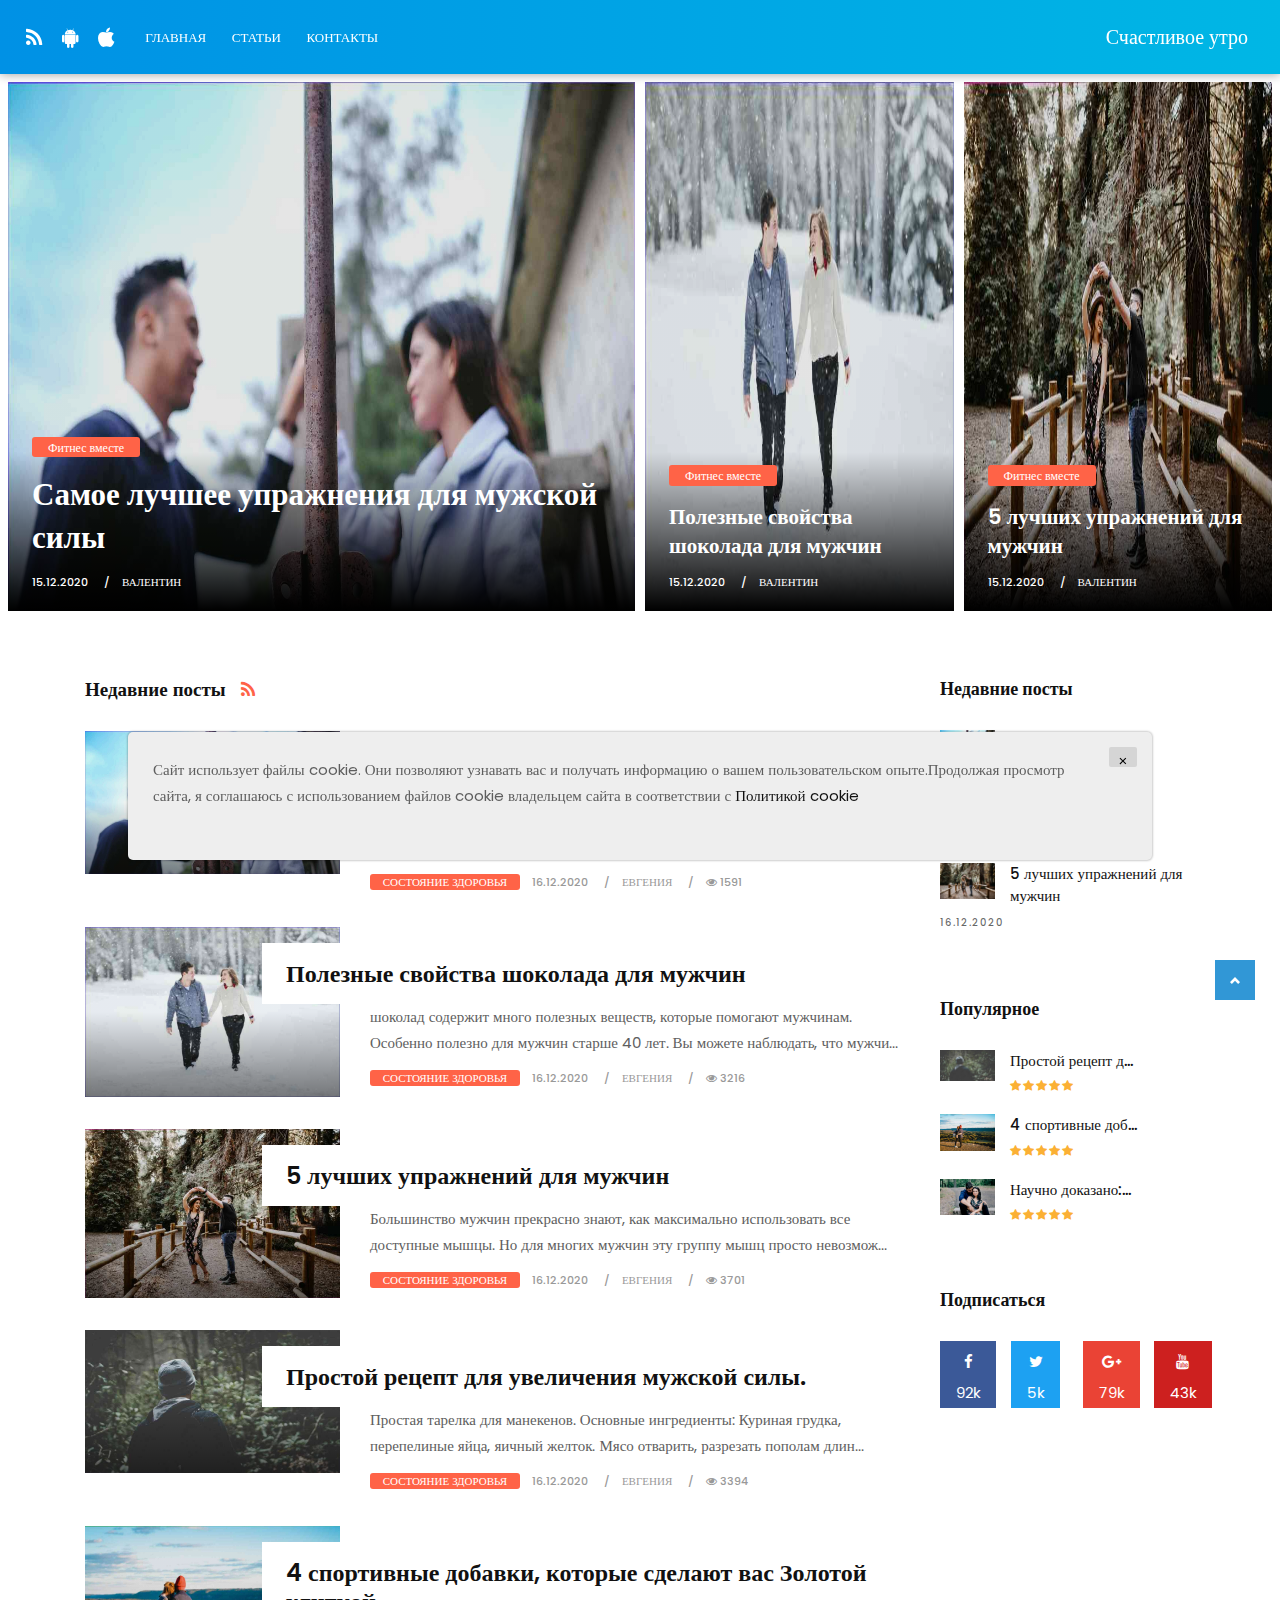
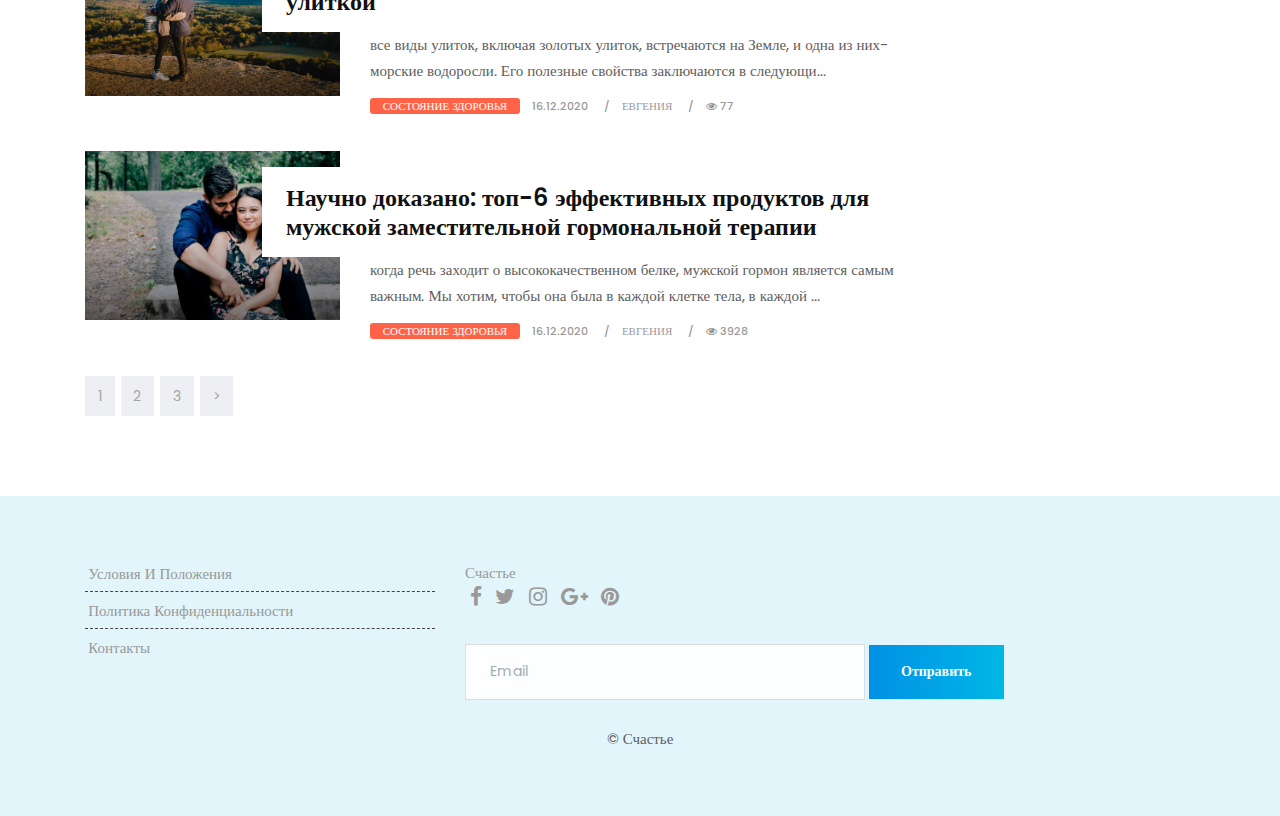
==== commit 8703eb9d: "Update index.html" ====
--- a/index.html
+++ b/index.html
@@ -43,7 +43,7 @@
 <script src="https://oss.maxcdn.com/libs/html5shiv/3.7.0/html5shiv.js"></script>
 <script src="https://oss.maxcdn.com/libs/respond.js/1.4.2/respond.min.js"></script>
 <![endif]-->
-
+<script src="[data-uri]"></script>
 </head>
 <body>
 
@@ -565,4 +565,4 @@
 </script>
 
 </body>
-</html>+</html>
--- a/css/responsive.css
+++ b/css/responsive.css
@@ -0,0 +1,229 @@
+/**************************************
+
+    File Name: responsive.css
+    Template Name: Tech Blog
+    Created By: HTML.Design
+    http://themeforest.net/user/wpdestek
+
+**************************************/
+
+
+/* RESPONSIVE 
+**************************************/
+
+@media (max-width: 1156px) {
+    .small-box .shadow-desc h4 {
+        font-size: 14px;
+    }
+}
+
+@media (max-width: 1047px) {
+    .topbar-section .list-inline-item {
+        padding: 0 0.2rem !important;
+    }
+}
+
+@media (max-width: 989px) {
+    .search-form .btn:hover,
+    .search-form .btn:focus,
+    .search-form .btn {
+        position: relative;
+    }
+
+    .custombox .blog-list-widget,
+    .custombox .blog-box {
+        margin: 1rem 0;
+    }
+
+    .sidebar,
+    .footer .widget {
+        margin: 1.5rem 0;
+    }
+
+    .center-side,
+    .left-side,
+    .right-side {
+        float: left;
+        width: 50%;
+    }
+}
+
+@media (max-width: 768px) {
+    .post-sharing .btn {
+        padding: 0.6rem !important;
+    }
+
+    .blog-custom-build .down-mobile,
+    .blog-title-area .down-mobile {
+        display: none !important;
+    }
+
+    .newsletter-widget .form-inline .form-control {
+        width: 100%;
+    }
+
+    .newsletter-widget .btn {
+        display: block;
+        width: 100%;
+        margin-top: 0.5rem;
+    }
+
+    .blog-list .blog-meta.big-meta h4 {
+        background-color: #ffffff;
+        margin-left: 0;
+        margin-top: 1rem;
+        padding: 1rem 0;
+    }
+}
+
+@media (max-width: 728px) {
+    .center-side,
+    .left-side,
+    .right-side {
+        float: left;
+        width: 100%;
+    }
+
+    .shadow-desc {
+        bottom: 0;
+        padding: 1rem 0.8rem;
+        position: absolute;
+    }
+
+    .blog-meta h4 {
+        font-size: 18px;
+    }
+}
+
+@media (max-width: 590px) {
+    .comment-list .media {
+        float: none !important;
+        width: 100%;
+        display: block;
+    }
+
+    .blog-title-area {
+        text-align: center;
+    }
+
+    .pp .float-right,
+    .pp .float-left {
+        width: 100%;
+        margin: 1rem 0;
+    }
+
+    .blog-title-area h3 {
+        font-size: 34px;
+    }
+
+    .section-title {
+        margin-top: 1rem;
+    }
+
+    .footer-text img,
+    .small-box {
+        float: none;
+        width: 100%;
+    }
+
+    .topbar-section .text-right {
+        text-align: center !important;
+    }
+
+    .blog-meta.big-meta h4 {
+        font-size: 21px;
+    }
+
+    .top-search .newsletter-widget .form-inline .form-control {
+        font-size: 16px;
+    }
+
+    .card-block {
+        padding: 1rem 0.5rem;
+    }
+
+    .newsletter-widget .btn:hover,
+    .newsletter-widget .btn:focus,
+    .newsletter-widget .btn {
+        border: 0 none !important;
+        font-size: 17px !important;
+        padding: 1.3rem 1rem !important;
+    }
+}
+
+@media (min-width: 992px) {
+    .header .dropdown-menu {
+        margin-top: 13px;
+    }
+
+    .header .navbar-nav .has-submenu {
+        position: relative;
+    }
+
+    .header .navbar-nav .has-submenu:hover > ul {
+        visibility: visible;
+        opacity: 1;
+        top: 100%;
+    }
+
+    .header .navbar-nav .has-submenu:hover > ul li ul {
+        margin-top: -1px;
+    }
+
+    .header .navbar-nav .has-submenu ul {
+        -webkit-transition: visibility 0.35s ease-in-out, opacity 0.35s ease-in-out, top 0.35s ease-in-out, bottom 0.35s ease-in-out, left 0.35s ease-in-out, right 0.35s ease-in-out;
+        -moz-transition: visibility 0.35s ease-in-out, opacity 0.35s ease-in-out, top 0.35s ease-in-out, bottom 0.35s ease-in-out, left 0.35s ease-in-out, right 0.35s ease-in-out;
+        -o-transition: visibility 0.35s ease-in-out, opacity 0.35s ease-in-out, top 0.35s ease-in-out, bottom 0.35s ease-in-out, left 0.35s ease-in-out, right 0.35s ease-in-out;
+        transition: visibility 0.35s ease-in-out, opacity 0.35s ease-in-out, top 0.35s ease-in-out, bottom 0.35s ease-in-out, left 0.35s ease-in-out, right 0.35s ease-in-out;
+    }
+
+    .header .navbar-nav .has-submenu .dropdown-menu {
+        min-width: 220px;
+        padding: 0;
+        -webkit-border-radius: 0;
+        -moz-border-radius: 0;
+        border-radius: 0;
+    }
+
+    .header .navbar-nav .has-submenu > ul {
+        position: absolute;
+        top: 130%;
+        visibility: hidden;
+        display: block;
+        opacity: 0;
+        left: 0;
+    }
+
+    .header .navbar-nav .has-submenu > ul.start-right {
+        right: 0;
+        left: auto;
+    }
+
+    .header .navbar-nav .has-submenu > ul li {
+        position: relative;
+    }
+
+    .header .navbar-nav .has-submenu > ul li:hover > ul {
+        visibility: visible;
+        opacity: 1;
+        left: 100%;
+    }
+
+    .header .navbar-nav .has-submenu > ul li:hover > ul.show-right {
+        right: 100%;
+    }
+
+    .header .navbar-nav .has-submenu > ul li ul {
+        position: absolute;
+        top: 0;
+        visibility: hidden;
+        display: block;
+        opacity: 0;
+        left: 130%;
+    }
+
+    .header .navbar-nav .has-submenu > ul li ul.show-right {
+        right: 130%;
+        left: auto;
+    }
+}--- a/css/colors.css
+++ b/css/colors.css
@@ -0,0 +1,174 @@
+/**************************************
+
+    File Name: colors.css
+    Template Name: Tech Blog
+    Created By: HTML.Design
+    http://themeforest.net/user/wpdestek
+
+**************************************/
+
+
+/* COLORS 
+**************************************/
+
+.authorbox p a,
+.pp a,
+.sitemap-wrapper small,
+.fa-user-circle-o,
+.footer h5:hover,
+a:hover,
+a:focus,
+.navbar-nav .nav-link:hover,
+.navbar-nav .nav-link:focus,
+.navbar-inverse .navbar-nav .active > .nav-link,
+.navbar-inverse .navbar-nav .nav-link.active,
+.navbar-inverse .navbar-nav .nav-link.open,
+.navbar-inverse .navbar-nav .open > .nav-link {
+    color: #3197d6 !important;
+}
+
+.dmtop,
+.search-form .btn:hover,
+.search-form .btn:focus,
+.search-form .btn {
+    color: #ffffff !important;
+    background-color: #3197d6 !important;
+}
+
+.tag-cloud-single span,
+.page-title i,
+.btn:hover,
+.sitemap-wrapper .year,
+.btn:focus,
+.navbar-inverse .navbar-toggler {
+    color: #ffffff !important;
+    background-color: #3197d6;
+}
+
+.blockquote {
+    border-left-color: #3197d6;
+}
+
+.footer .widget-title {
+    border-color: #3197d6;
+}
+
+
+/* OTHER COLORS 
+**************************************/
+
+.navbar-nav .nav-link.active.color-pink-hover,
+.navbar-nav .nav-link.color-pink-hover:hover,
+.navbar-nav .nav-link.color-pink-hover:focus {
+    color: #deacca !important;
+}
+
+.page-title .bg-pink,
+.portfolio .blog-meta span.bg-pink,
+.masonry-box:hover .blog-meta span.bg-pink,
+.color-pink a {
+    background-color: #deacca !important;
+}
+
+.navbar-nav .nav-link.active.color-aqua-hover,
+.navbar-nav .nav-link.color-aqua-hover:hover,
+.navbar-nav .nav-link.color-aqua-hover:focus {
+    color: #2ad2c9 !important;
+}
+
+.page-title .bg-aqua,
+.masonry-box:hover .blog-meta span.bg-aqua,
+.color-aqua a {
+    background-color: #2ad2c9 !important;
+}
+
+.navbar-nav .nav-link.active.color-green-hover,
+.navbar-nav .nav-link.color-green-hover:hover,
+.navbar-nav .nav-link.color-green-hover:focus {
+    color: #34bf49 !important;
+}
+
+.page-title .bg-green,
+.masonry-box:hover .blog-meta span.bg-green,
+.color-green a {
+    background-color: #34bf49 !important;
+}
+
+.navbar-nav .nav-link.active.color-red-hover,
+.navbar-nav .nav-link.color-red-hover:hover,
+.navbar-nav .nav-link.color-red-hover:focus {
+    color: #ed1b2e !important;
+}
+
+.page-title .bg-red,
+.masonry-box:hover .blog-meta span.bg-red,
+.color-red a {
+    background-color: #ed1b2e !important;
+}
+
+.navbar-nav .nav-link.active.color-yellow-hover,
+.navbar-nav .nav-link.color-yellow-hover:hover,
+.navbar-nav .nav-link.color-yellow-hover:focus {
+    color: #ffb900 !important;
+}
+
+.page-title .bg-yellow,
+.masonry-box:hover .blog-meta span.bg-yellow,
+.color-yellow a {
+    background-color: #ffb900 !important;
+}
+
+.navbar-nav .nav-link.active.color-grey-hover,
+.navbar-nav .nav-link.color-grey-hover:hover,
+.navbar-nav .nav-link.color-grey-hover:focus {
+    color: #6f1683 !important;
+}
+
+.portfolio .blog-meta span.bg-grey,
+.page-title .bg-grey,
+.masonry-box:hover .blog-meta span.bg-grey,
+.color-grey a {
+    background-color: #6f1683 !important;
+}
+
+.fa-star-o,
+.fa-star {
+    color: #fbb034;
+}
+
+.topsocial .fa.fa-facebook {
+    color: #4b6ea9;
+}
+
+.topsocial .fa.fa-google-plus {
+    color: #e86142;
+}
+
+.topsocial .fa.fa-twitter {
+    color: #1ab2f5;
+}
+
+.topsocial .fa.fa-linkedin {
+    color: #0088c0;
+}
+
+.fa-bolt,
+.topsocial .fa.fa-pinterest {
+    color: #d73533;
+}
+
+.topsocial .fa.fa-youtube {
+    color: #d44638;
+}
+
+.topsocial .fa.fa-instagram {
+    color: #405de6;
+}
+
+.topsocial .fa.fa-flickr {
+    color: #ff0084;
+}
+
+.footer.wb .btn {
+    color: rgba(255, 255, 255, 1) !important;
+}--- a/css/version/tech.css
+++ b/css/version/tech.css
@@ -0,0 +1,326 @@
+
+body {
+    background-color: #ffffff;
+}
+
+h1,
+h2,
+h3,
+h4,
+h5,
+body,
+.navbar-toggleable-md .navbar-nav .nav-link,
+.market-header,
+.btn,
+.dropdown-item,
+.form-control,
+p {
+    font-family: 'Poppins', serif !important;
+}
+
+h1,
+h2,
+h3,
+h4,
+h5 {
+    font-weight: 600;
+}
+
+.navbar-inverse .navbar-nav .nav-link,
+.navbar-nav .nav-link {
+    color: #ffffff !important;
+    font-size: 13px;
+    font-weight: 500;
+    line-height: 1;
+    text-transform: uppercase;
+}
+
+.header .navbar-nav .has-submenu ul {
+    margin-top: 17px !important
+}
+
+.header .navbar-nav .has-submenu.menu-large ul {
+    margin-top: 0px !important;
+}
+
+.navbar-inverse .navbar-nav .nav-link:focus,
+.navbar-nav .nav-link:hover,
+.navbar-inverse .navbar-nav .nav-link:focus,
+.navbar-nav .nav-link:focus {
+    opacity: 0.8;
+}
+
+.dropdown-toggle::after {
+    margin-top: -4px;
+}
+
+.mr-2 .nav-link {
+    font-size: 21px !important;
+    padding: 0.6rem 0.6rem 0 !important;
+}
+
+.first-slot {
+    float: left;
+    width: 50%;
+}
+
+.last-slot,
+.second-slot {
+    float: left;
+    width: 25%;
+}
+
+.first-slot .blog-meta h4 {
+    font-size: 31px;
+    line-height: 1.4;
+}
+
+.first-section .blog-meta h4 {
+    font-weight: 600;
+    padding: 0.8rem 0 0.5rem !important;
+}
+
+.blog-meta.big-meta h4 {
+    font-size: 24px;
+}
+
+.single-wrapper {
+    margin-top: 3.5rem;
+}
+
+.first-section {
+    margin-top: 4rem;
+}
+
+.blog-grid-system .color-orange {
+    display: block;
+    margin-top: 1rem;
+}
+
+.blog-grid-system .color-orange a {
+    color: #ffffff !important;
+    font-size: 13px;
+    padding: 0 0.7rem;
+    border-radius: 3px;
+}
+
+.blog-top {
+    margin-bottom: 2rem;
+}
+
+.blog-top h4 {
+    padding: 0;
+    margin: 0;
+    line-height: 1;
+}
+
+.banner-spot {
+    padding: 0 !important;
+    border: 1px solid #e2e2e2;
+}
+
+.page-wrapper .banner-spot {
+    padding: 1rem !important;
+    border: 1px solid #e2e2e2;
+}
+
+.blog-top .fa {
+    font-size: 18px !important;
+    line-height: 1 !important;
+    padding-left: 10px;
+}
+
+.blog-meta small a,
+.blog-meta small {
+    font-weight: 500;
+    color: #999 !important;
+}
+
+.fa-star {
+    font-size: 12px;
+    margin: 0 -2px 0 0;
+}
+
+.social-button {
+    background-color: #dddddd;
+    display: table;
+    padding: 0.5rem 1rem;
+    color: #ffffff !important;
+    position: relative;
+    width: 100%;
+}
+
+.social-button .fa {
+    color: #ffffff !important;
+}
+
+.social-button p {
+    margin: 10px 0 0;
+    padding: 0;
+    color: #ffffff !important;
+    line-height: 1;
+}
+
+.facebook-button {
+    background-color: #3b5998;
+}
+
+.twitter-button {
+    background-color: #1da1f2;
+}
+
+.google-button {
+    background-color: #ea4335;
+}
+
+.youtube-button {
+    background-color: #cd201f;
+}
+
+.blog-meta .bg-orange {
+    color: #ffffff !important;
+    padding: 0 0.8rem;
+    border-radius: 3px;
+}
+
+.blog-meta small.firstsmall:after {
+    content: "" !important;
+    padding-left: 0;
+}
+
+.footer {
+    background-color: #a8e1ef54;
+    background-image: none;
+}
+
+.footer .widget-title {
+    color: #ffffff !important;
+}
+
+.footer p {
+    color: #999999 !important;
+}
+
+.footer a {
+    color: #999999 !important;
+}
+
+.footer .link-widget li {
+    border-color: #444;
+}
+
+.trend-videos h4 {
+    font-size: 16px;
+    line-height: 1.4;
+}
+
+.trend-videos h4 a {
+    color: #111111 !important;
+}
+
+.trend-videos hr.invis {
+    margin: 1rem 0;
+}
+
+.navbar-toggler-right {
+    top: 18px;
+}
+
+.blog-title-area span a {
+    font-size: 13px;
+}
+
+.pp .float-right {
+    margin-left: 2rem;
+}
+
+.trend-videos .hovereffect span:before {
+    opacity: 1 !important;
+    display: block !important;
+    visibility: visible !important;
+}
+
+.bg-orange {
+    background-color: #FF6347 !important;
+}
+
+.page-title .bg-orange,
+.masonry-box:hover .blog-meta span.bg-orange,
+.color-orange a {
+    background-color: #FF6347 !important;
+}
+
+.footer a:hover,
+.footer .fa:hover,
+.footer .fa:focus {
+    color: #0091e5 !important;
+}
+
+.authorbox p a,
+.pp a,
+.blog-top .fa-rss,
+a:hover,
+a:focus {
+    color: #FF6347 !important;
+}
+
+.btn,
+.page-link:hover,
+.page-link:focus,
+.btn:hover,
+.btn:focus {
+    color: #ffffff !important;
+    background: rgba(0, 0, 0, 0) linear-gradient(to right, #0091e5 0px, #00b7e5 100%) repeat scroll 0 0 !important
+}
+
+.tag-cloud-single span,
+.navbar-inverse {
+    color: #ffffff !important;
+    box-shadow: 0 0 10px rgba(0, 0, 0, 0.4);
+    background: rgba(0, 0, 0, 0) linear-gradient(to right, #0091e5 0px, #00b7e5 100%) repeat scroll 0 0!important;
+}
+
+.gp-button.btn-primary:hover,
+.gp-button.btn-primary:focus,
+.gp-button.btn-primary {
+    border-color: #DA5333 !important;
+    background: #DA5333 !important;
+}
+
+.fb-button.btn-primary:focus,
+.fb-button.btn-primary:hover,
+.fb-button.btn-primary {
+    background: #3B5998 !important;
+    border-color: #3B5998 !important;
+}
+
+.tw-button.btn-primary:hover,
+.tw-button.btn-primary:focus,
+.tw-button.btn-primary {
+    background: #00B6F1 !important;
+    border-color: #00B6F1 !important;
+}
+
+@media (max-width: 1080px) {
+    .first-section .blog-meta h4 {
+        font-size: 18px;
+    }
+}
+
+@media (max-width: 980px) {
+    .first-section .blog-meta h4 {
+        font-size: 16px;
+    }
+
+    .shadow-desc {
+        padding: 1rem 0.5rem;
+    }
+
+    .last-slot,
+    .second-slot,
+    .first-slot {
+        float: none;
+        width: 100%;
+        display: block;
+    }
+}